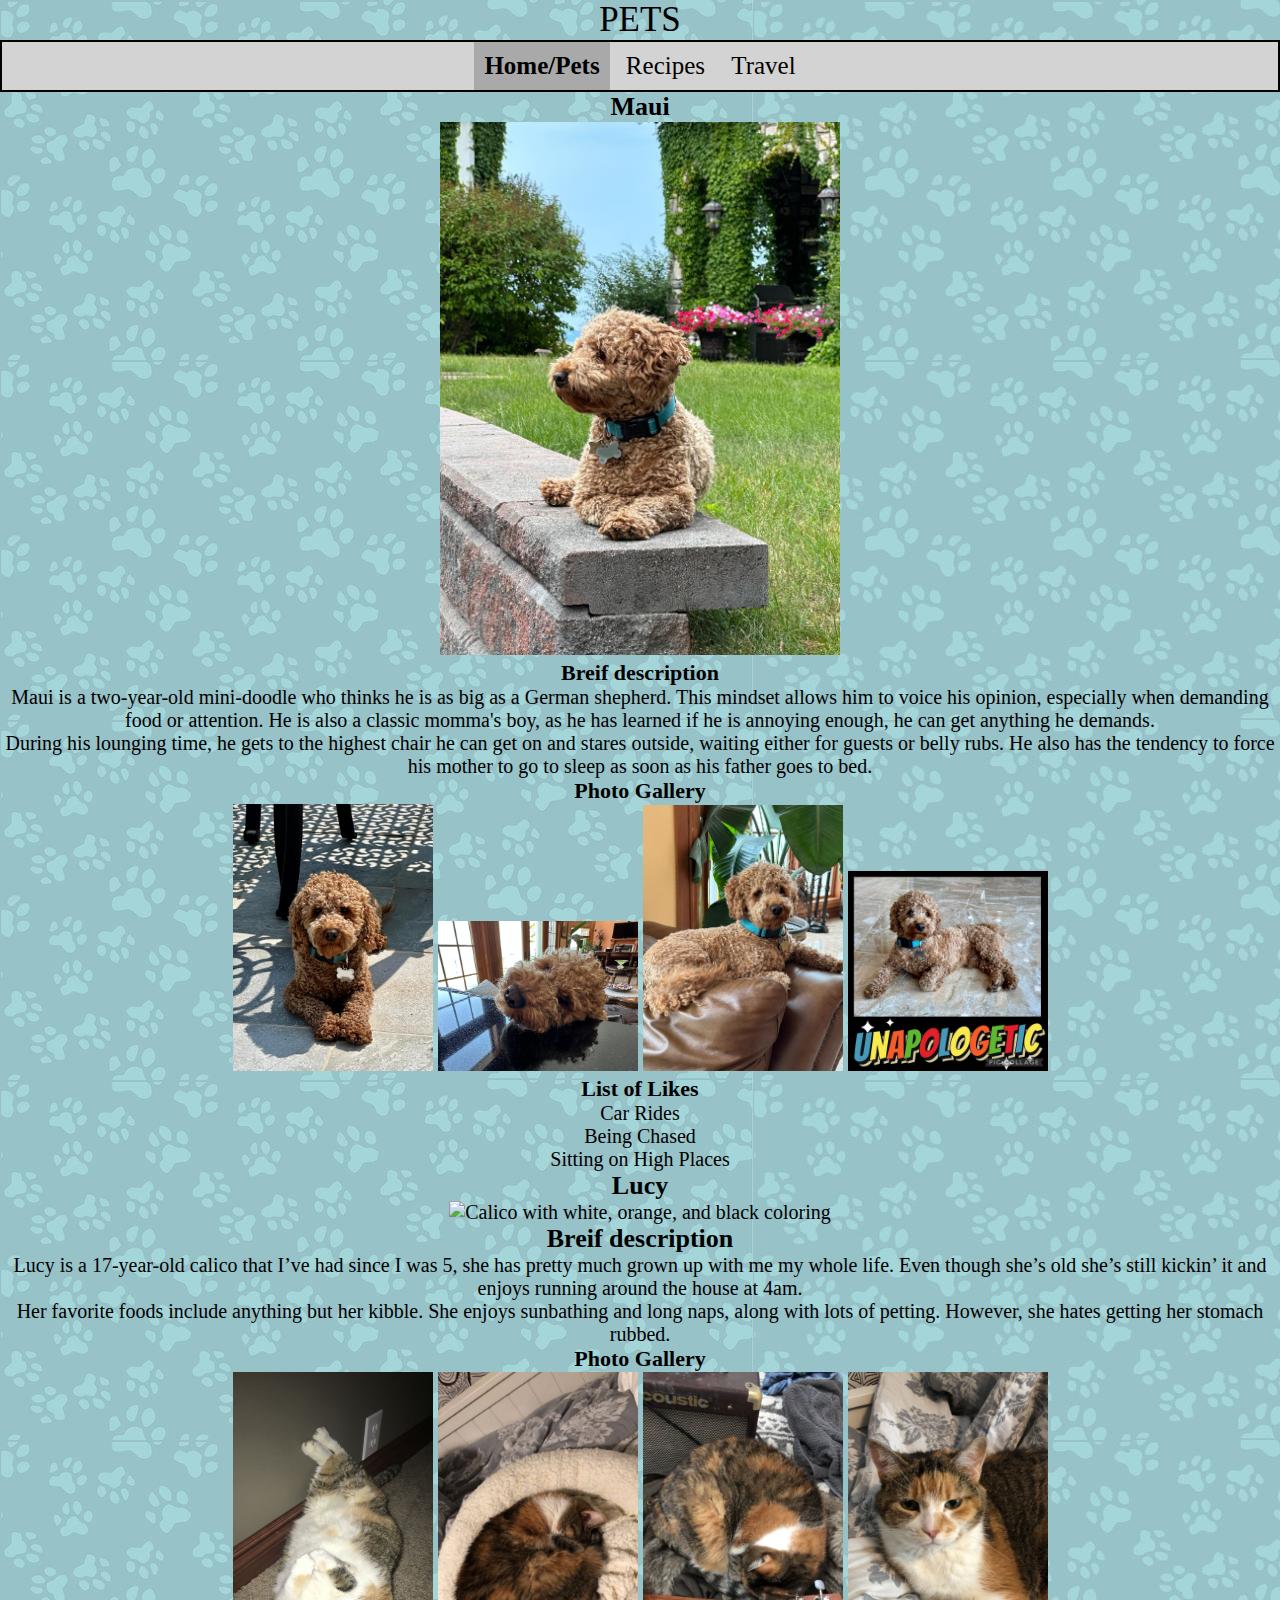
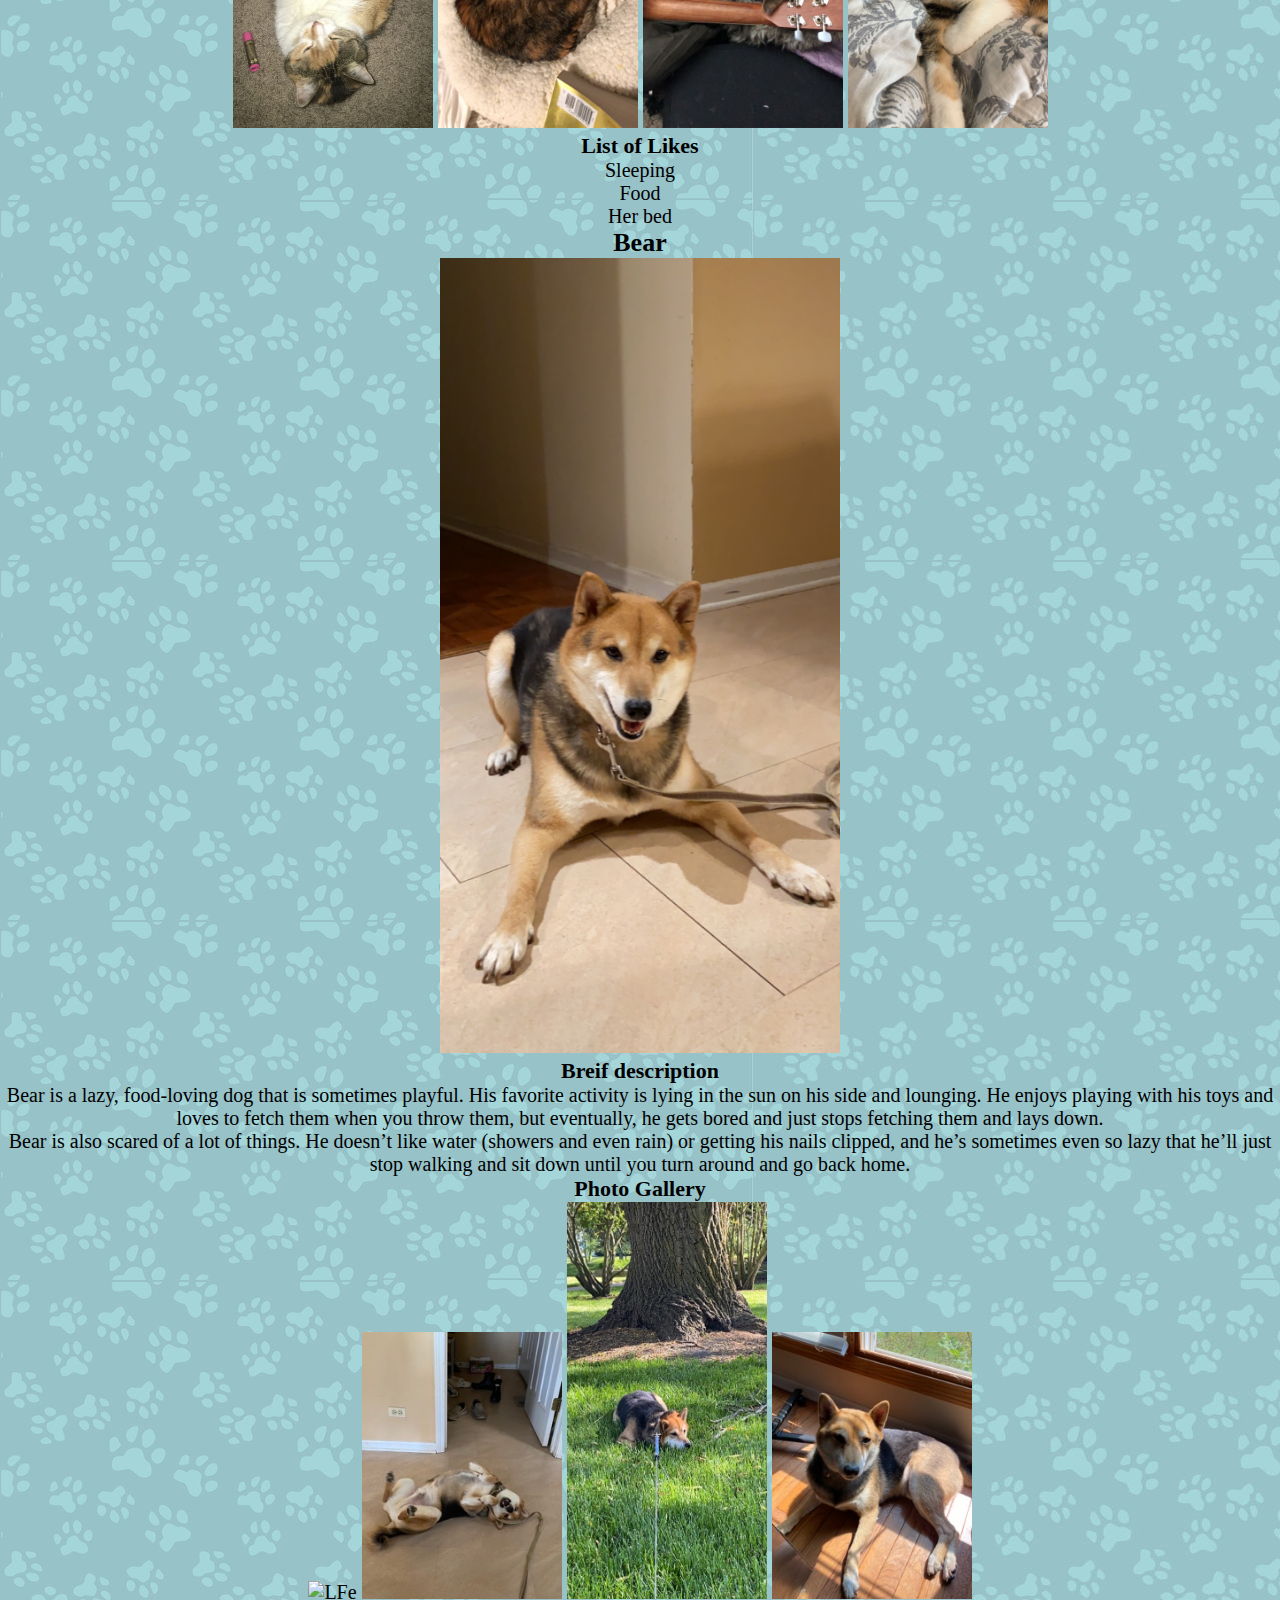
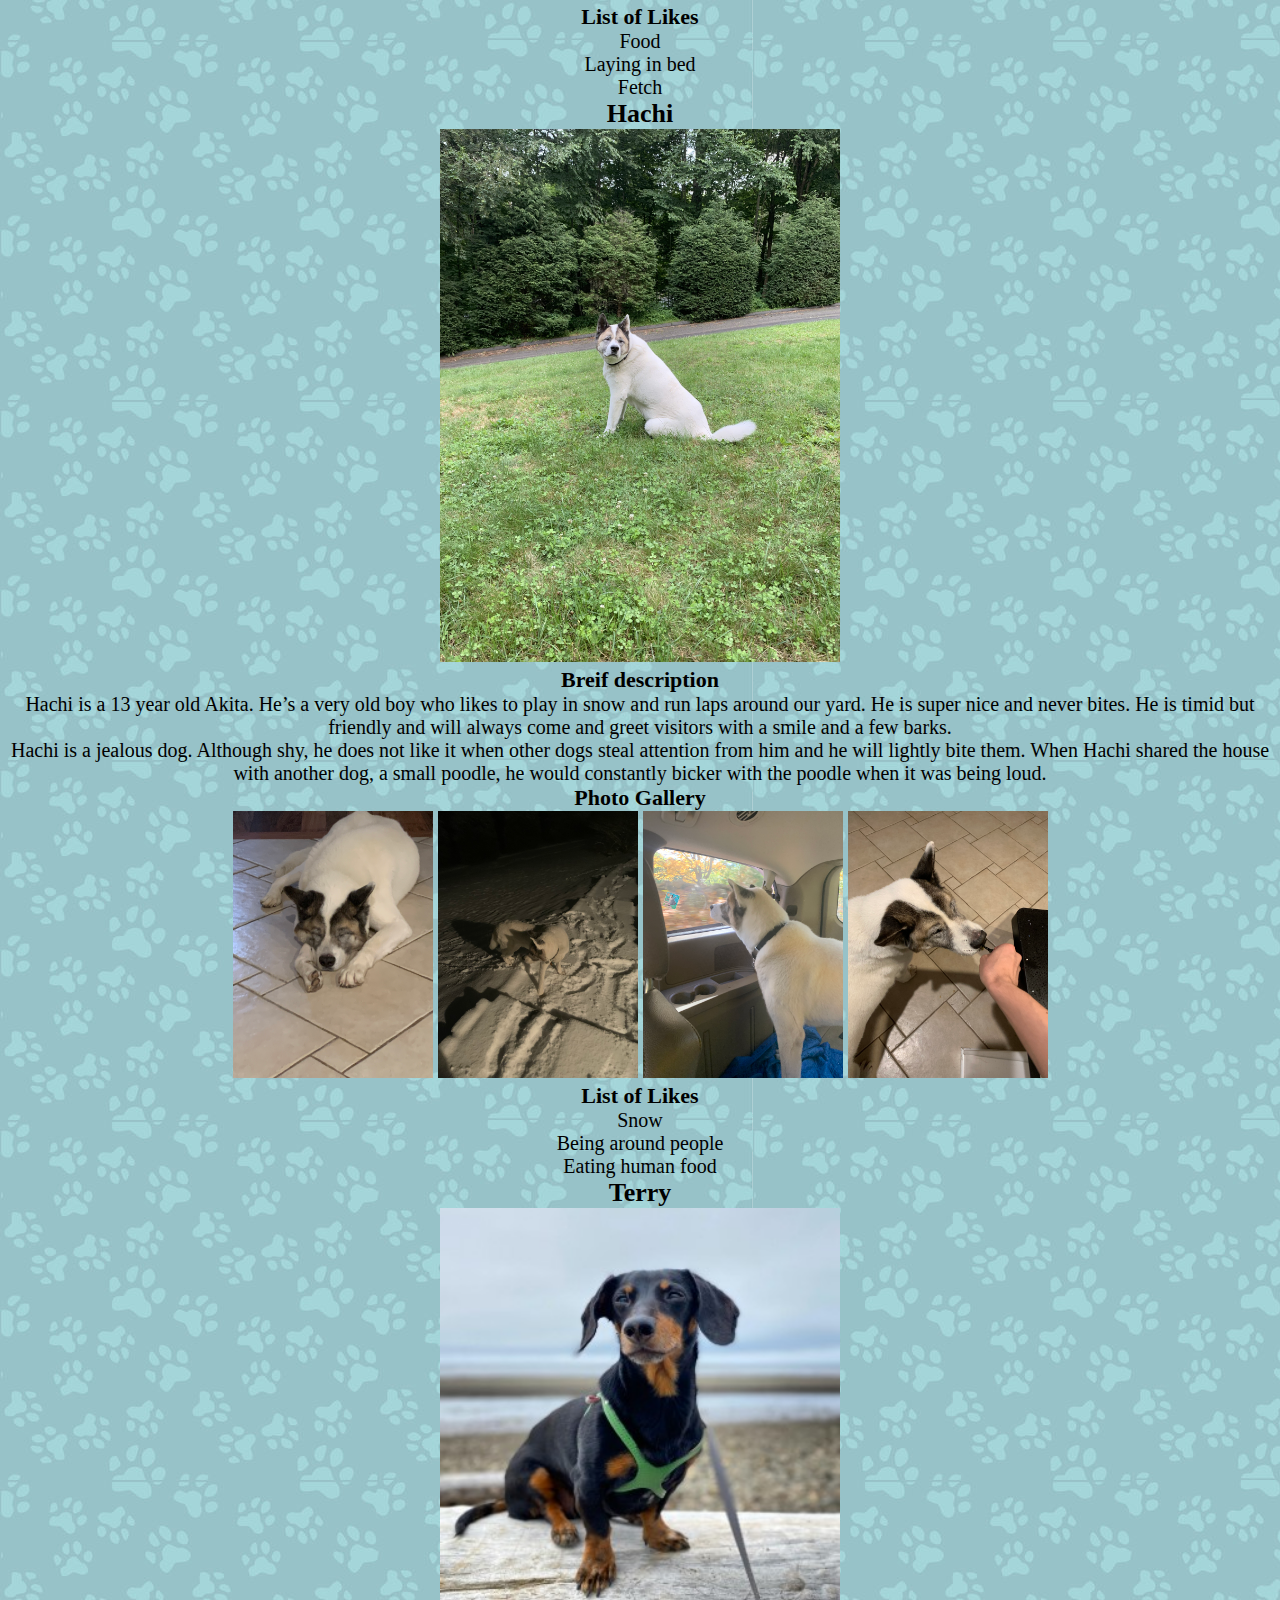
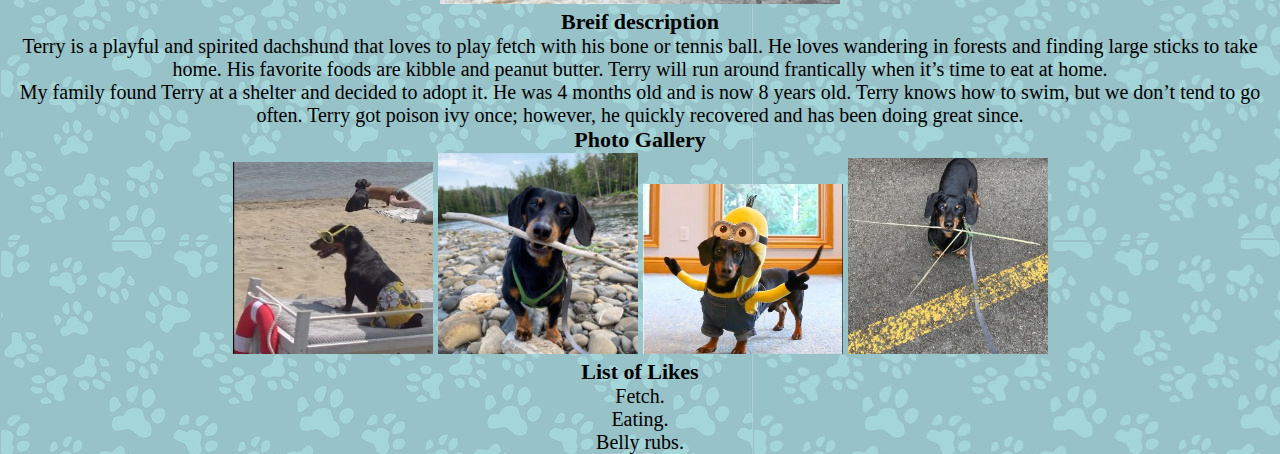
==== index.html @ 66e0f19b "Add files via upload" ====
<!DOCTYPE html>
<html lang="en">
<head>
    <meta charset="UTF-8">
    <meta name="viewport" content="width=device-width, initial-scale=1.0">
    <title>Document</title>
    <link rel="stylesheet" href="css/reset.css">
    <link rel="stylesheet" href="css/style.css">
    <title>Pets</title>
    
</head>
<body id="pet">
    <h1>Pets</h1>
    <header>
        <a href="#main" id="skip">Skip to Main content</a>
        <nav>
            <ul>
                <li class="active"><a href="index.html">Home/Pets</a></li>
                <li><a href="recipes.html">Recipes</a></li>
                <li><a href="travel.html">Travel</a></li>
            </ul>
        </nav>
</header>

    <main id ="main">
        <!-- <button class="btn">Submit!</button> -->
        <div class="pets">
            <h2>Maui</h2>
            <img src="images/maui.jpeg" alt="He is a mini doodle with brown/blond hair "width=400 class="big">
            <h3>Breif description</h3>
            <p>Maui is a two-year-old mini-doodle who thinks he is as big as a German shepherd. This mindset allows him to voice his opinion, especially when demanding food or attention. He is also a classic momma's boy, as he has learned if he is annoying enough, he can get anything he demands. </p>
            <p>During his lounging time, he gets to the highest chair he can get on and stares outside, waiting either for guests or belly rubs. He also has the tendency to force his mother to go to sleep as soon as his father goes to bed.</p>
            <h3>Photo Gallery</h3>
            <img src="images/maui2.jpeg" alt="Maui sitting under a table"width=200>
            <img src="images/maui3.jpeg" alt="maui's head on a counter"width=200>
            <img src="images/maui4.jpeg" alt="maui sitting on the highest chair he can get on"width=200>
            <img src="images/maui5.jpeg" alt="maui not being apologetic"width=200>
            <h3>List of Likes</h3>
            <ul>
                <li>Car Rides</li>
                <li>Being Chased</li>
                <li>Sitting on High Places</li>
            </ul>

        </div>
        <div class="pets">
            <h2>Lucy</h2>
            <img src="images/lucy.JPG" alt="Calico with white, orange, and black coloring"width=400 class="big">
            <h2>Breif description</h2>
            <p>Lucy is a 17-year-old calico that I’ve had since I was 5, she has pretty much grown up with me my whole life. Even though she’s old she’s still kickin’ it and enjoys running around the house at 4am.</p>
            <p>Her favorite foods include anything but her kibble. She enjoys sunbathing and long naps, along with lots of petting. However, she hates getting her stomach rubbed.</p>
            <h3>Photo Gallery</h3>
            <img src="images/Lucy_upsidedown.JPG" alt="Lucy laying on her back"width=200>
            <img src="images/Lucy_sleeping.JPG" alt="Lucy curled up in her bed sleeping"width=200>
            <img src="images/Lucy_sleepingpt2.JPG" alt="Lucy curled up sleeping"width=200>
            <img src="images/Lucy_laying.JPG" alt="Lucy laying staring at the camera"width=200>
            <h3>List of Likes</h3>
            <ul>
                <li>Sleeping</li>
                <li>Food</li>
                <li>Her bed</li>
            </ul>

        </div>
        <div class="pets">
            <h2>Bear</h2>
            <img src="images/bear.JPG" alt="A fluffy black, white, and tan Shiba Inu with pointed ears named Bear."width=400 class="big">
            <h3>Breif description</h3>
            <p>Bear is a lazy, food-loving dog that is sometimes playful. His favorite activity is lying in the sun on his side and lounging. He enjoys playing with his toys and loves to fetch them when you throw them, but eventually, he gets bored and just stops fetching them and lays down.</p>
            <p>Bear is also scared of a lot of things. He doesn’t like water (showers and even rain) or getting his nails clipped, and he’s sometimes even so lazy that he’ll just stop walking and sit down until you turn around and go back home.</p>
            <h3>Photo Gallery</h3>
            <img src="images/bear_squish.jpg" alt="LFe"width=200>
            <img src="images/bear_leash.jpeg" alt="Bear on his back fighting with his leash"width=200>
            <img src="images/bear_lazy.JPG" alt="Bear taking a break under a tree during a walk"width=200>
            <img src="images/bear_sunbathing.jpeg" alt="Bear sitting under a window in the sun"width=200>
            <h3>List of Likes</h3>
            <ul>
                <li>Food</li>
                <li>Laying in bed</li>
                <li>Fetch</li>
            </ul>
        </div>
        <div class="pets">
            <h2>Hachi</h2>
            <img src="images/hachi_onlawn.jpg" alt="Akita named Hachi sitting on the front lawn"width=400 class="big">
            <h3>Breif description</h3>
            <p>Hachi is a 13 year old Akita. He’s a very old boy who likes to play in snow and run laps around our yard. He is super nice and never bites. He is timid but friendly and will always come and greet visitors with a smile and a few barks.</p>
            <p>Hachi is a jealous dog. Although shy, he does not like it when other dogs steal attention from him and he will lightly bite them. When Hachi shared the house with another dog, a small poodle, he would constantly bicker with the poodle when it was being loud.</p>
            <h3>Photo Gallery</h3>
            <img src="images/hachi_sleeping.jpg" alt="Hachi sleeping on the kitchen floor"width=200>
            <img src="images/hachi_snow.jpg" alt="Hachi playing in the snow"width=200>
            <img src="images/hachi_carride.jpg" alt="Hachi going on a car trip looking out the window"width=200>
            <img src="images/hachi_eating.jpg" alt="Hachi enjoying human food"width=200>
            <h3>List of Likes</h3>
            <ul>
                <li>Snow</li>
                <li>Being around people</li>
                <li>Eating human food</li>
            </ul>
        </div>
        <div class="pets">
            <h2>Terry</h2>
            <img src="images/terry_sitting.jpg" alt="Black dachshund wearing leash and sitting."width=400 class="big">
            <h3>Breif description</h3>
            <p>Terry is a playful and spirited dachshund that loves to play fetch with his bone or tennis ball. He loves wandering in forests and finding large sticks to take home. His favorite foods are kibble and peanut butter. Terry will run around frantically when it’s time to eat at home.</p>
            <p>My family found Terry at a shelter and decided to adopt it. He was 4 months old and is now 8 years old. Terry knows how to swim, but we don’t tend to go often. Terry got poison ivy once; however, he quickly recovered and has been doing great since.</p>
            <h3>Photo Gallery</h3>
            <img src="images/terry_beach.jpg" alt="Black dachshund wearing sunglasses at a beach."width=200>
            <img src="images/terry_stick.jpg" alt="Black dachshund holding stick at lake on rocks."width=200>
            <img src="images/terry_minion.jpg" alt="Black dachshund wearing a Minion costume."width=200>
            <img src="images/terry_reed.jpg" alt="Black dachshund holding a reed on street."width=200>
            <h3>List of Likes</h3>
            <ul>
                <li>Fetch.</li>
                <li>Eating.</li>
                <li>Belly rubs.</li>
            </ul>           
        </div>
        <div>
            
        </div>
    </main>
    </body>
</html>
---- css/style.css ----
html{scroll-behavior: smooth;
background-color: skyblue;}

body{font-size: 20px;
margin: 0;
padding: 0;
align-items: center;
justify-content: center;
text-align: center;
font-family: Cambria, Cochin, Georgia, Times, 'Times New Roman', serif;}

#skip{
    position: absolute;
    top: -40px;
  }
#skip:focus{
    top:20px
}
nav li{
    display: inline-block;
padding: 2%;
margin:2%;
}
nav{
    border: 2px solid black;
    background-color: lightgrey;
    display: flex;
    justify-content:space-evenly;
    align-content: center;
    font-size: 25px;

}

nav li {padding:10px;
margin:0;
list-style:none;
}
    
.active{
    background-color: darkgray;
    font-weight: bold;
}
h1{font-size: 35px;
text-transform: uppercase;}

h2{font-size:26px;
font-weight: bold;}
h3{font-size:22px;
    font-weight: bold;}
#pet{
    background-image: url('../images/pet\ background.jpg');
}
#food{
    background-image: url("../images/food\ background.jpeg");
}
#travel{
    background-image:url('../images/travel\ background.jpeg') ;
}

#food h1, #travel h1{
    background-color: cornsilk;
}
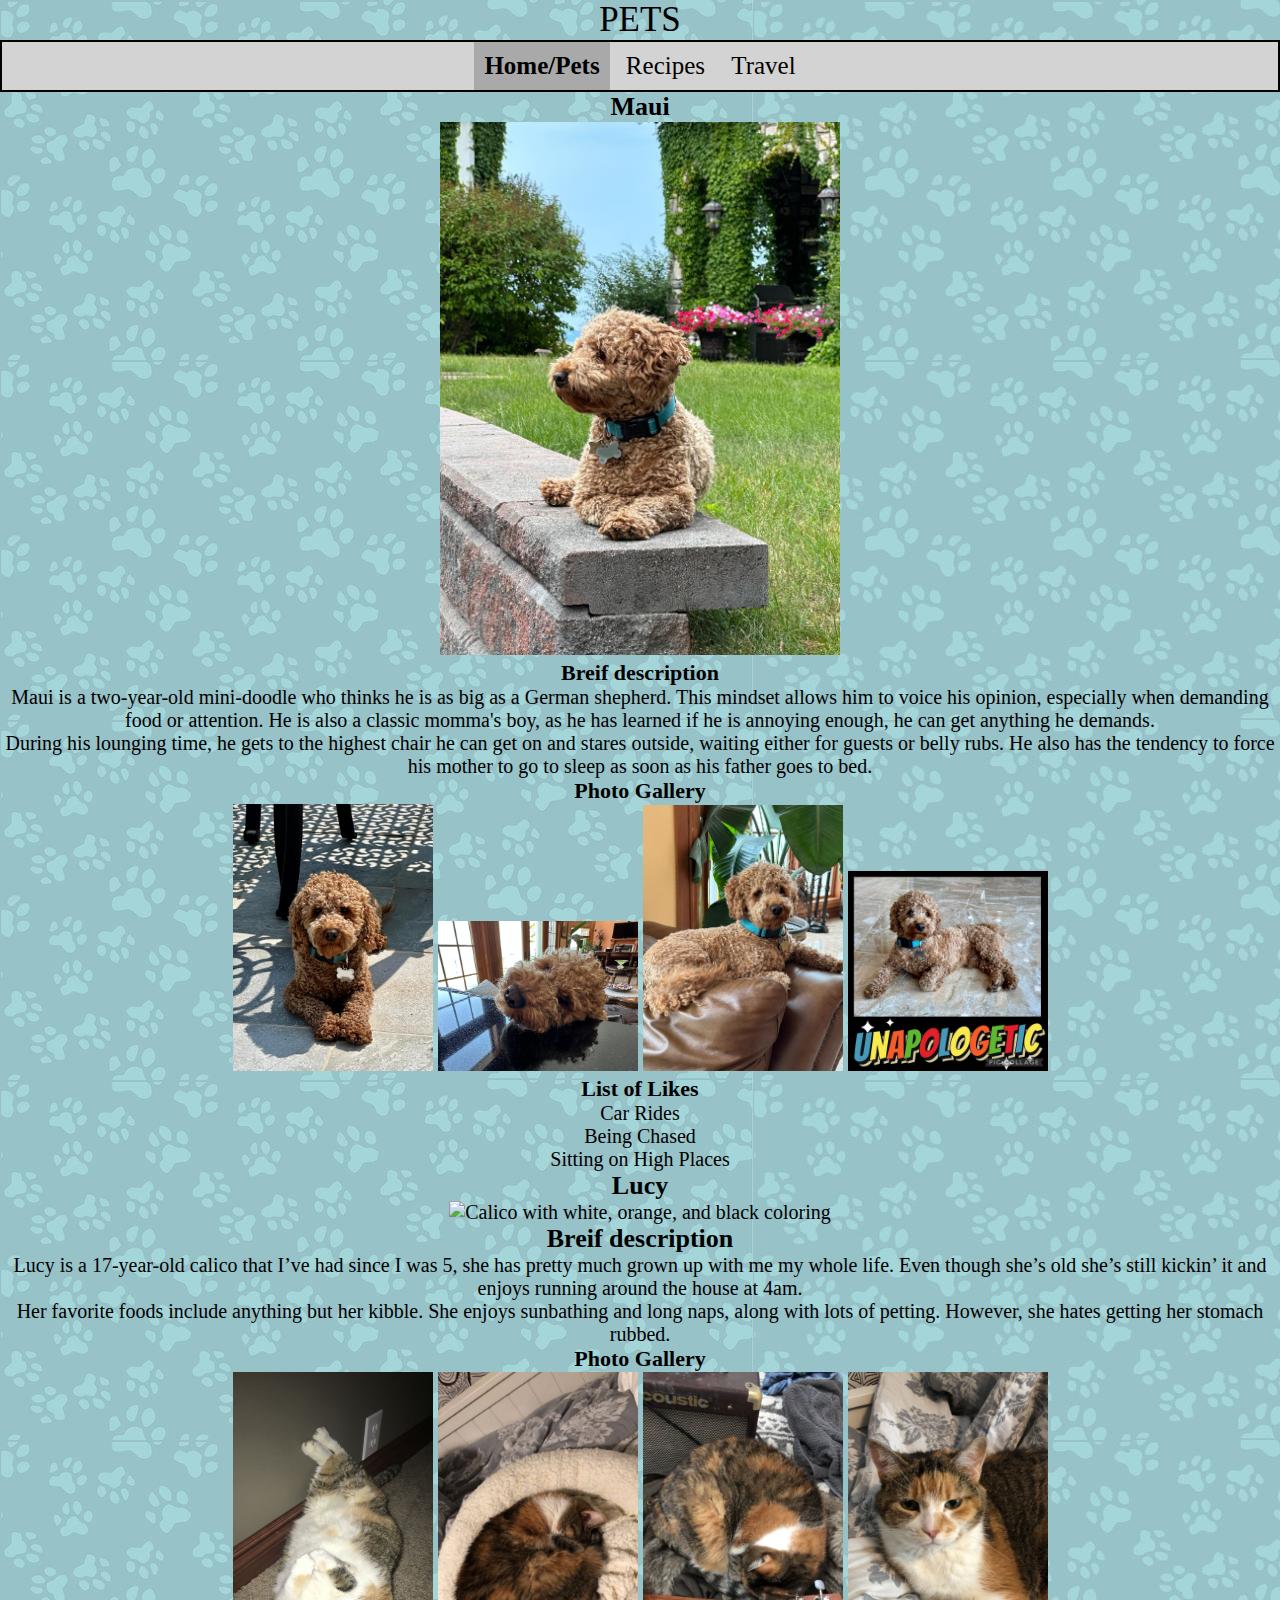
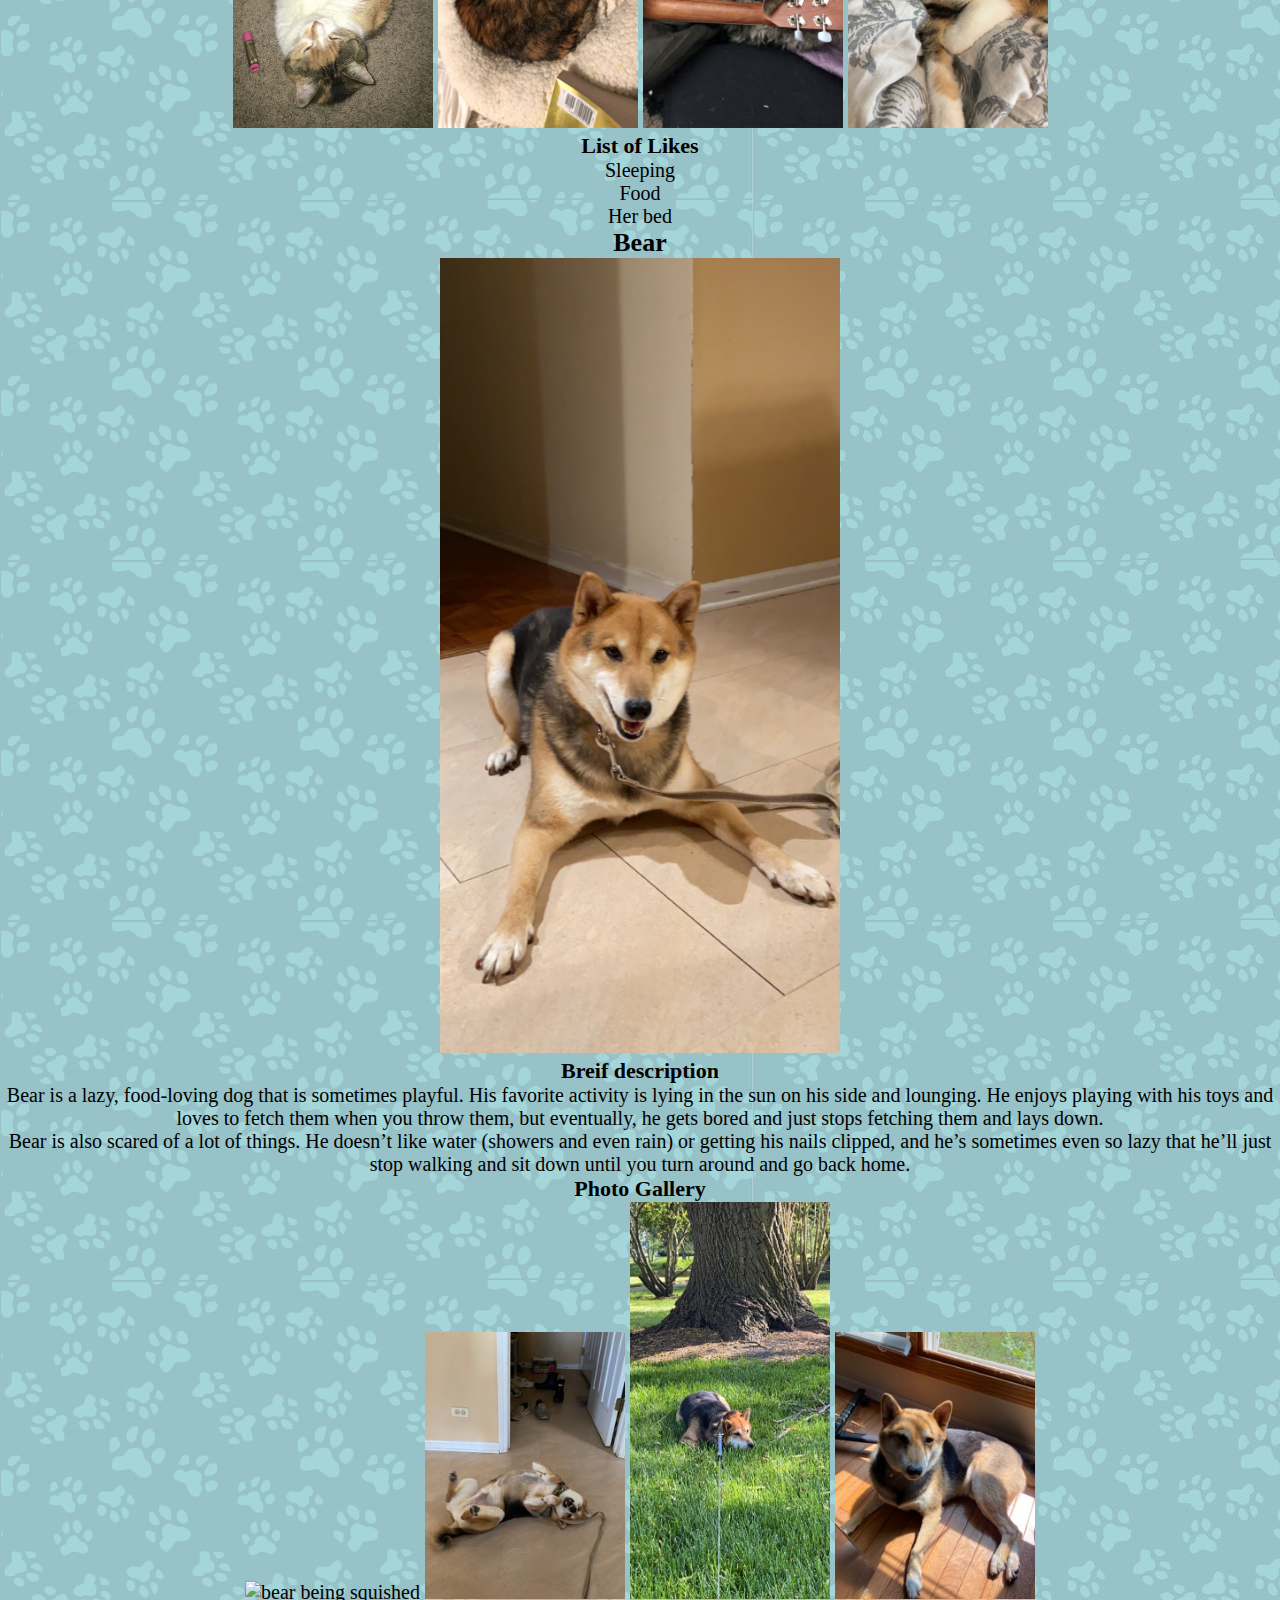
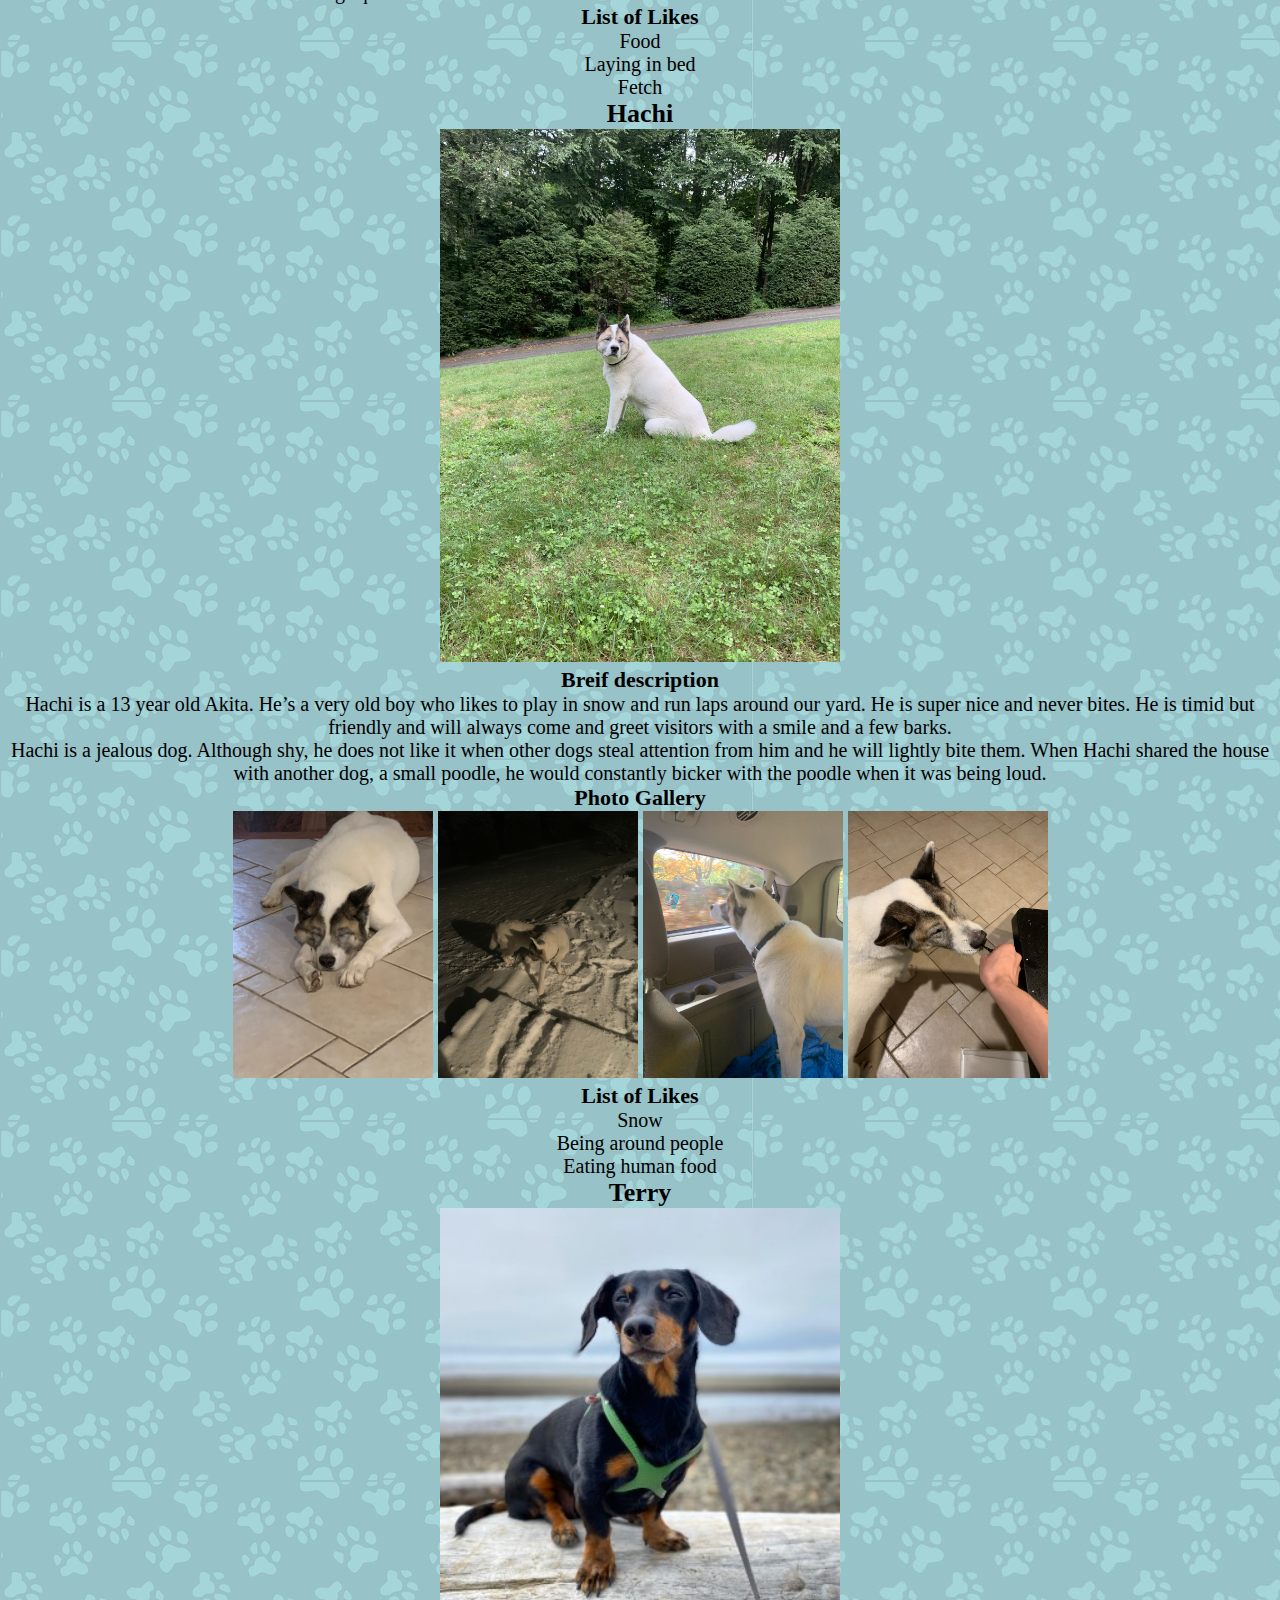
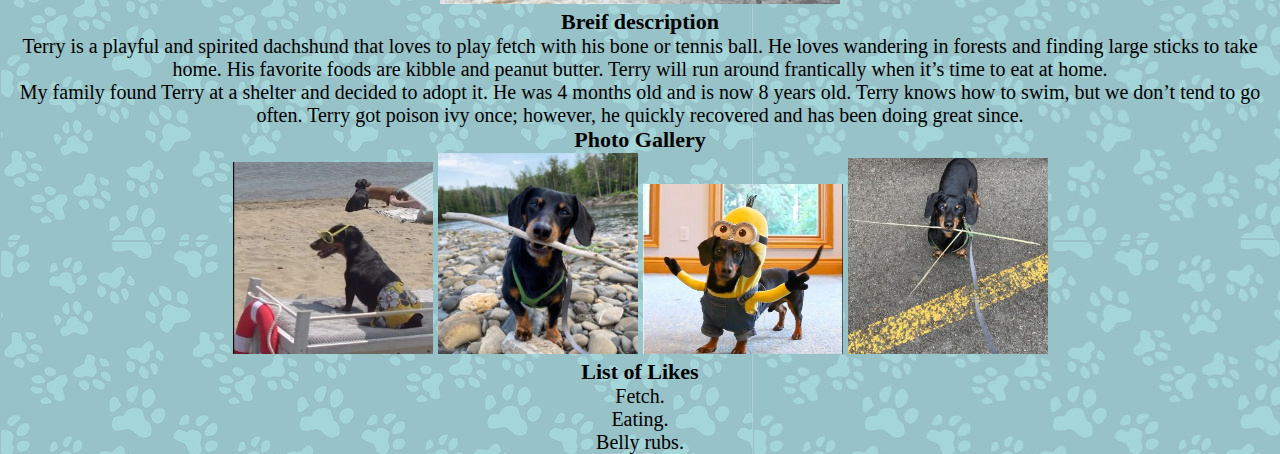
==== commit f64da151: "Add files via upload" ====
--- a/index.html
+++ b/index.html
@@ -69,7 +69,7 @@
             <p>Bear is a lazy, food-loving dog that is sometimes playful. His favorite activity is lying in the sun on his side and lounging. He enjoys playing with his toys and loves to fetch them when you throw them, but eventually, he gets bored and just stops fetching them and lays down.</p>
             <p>Bear is also scared of a lot of things. He doesn’t like water (showers and even rain) or getting his nails clipped, and he’s sometimes even so lazy that he’ll just stop walking and sit down until you turn around and go back home.</p>
             <h3>Photo Gallery</h3>
-            <img src="images/bear_squish.jpg" alt="LFe"width=200>
+            <img src="images/bear_squish.jpg" alt="bear being squished"width=200>
             <img src="images/bear_leash.jpeg" alt="Bear on his back fighting with his leash"width=200>
             <img src="images/bear_lazy.JPG" alt="Bear taking a break under a tree during a walk"width=200>
             <img src="images/bear_sunbathing.jpeg" alt="Bear sitting under a window in the sun"width=200>
--- a/css/style.css
+++ b/css/style.css
@@ -59,4 +59,6 @@
 
 #food h1, #travel h1{
     background-color: cornsilk;
-}+}
+
+
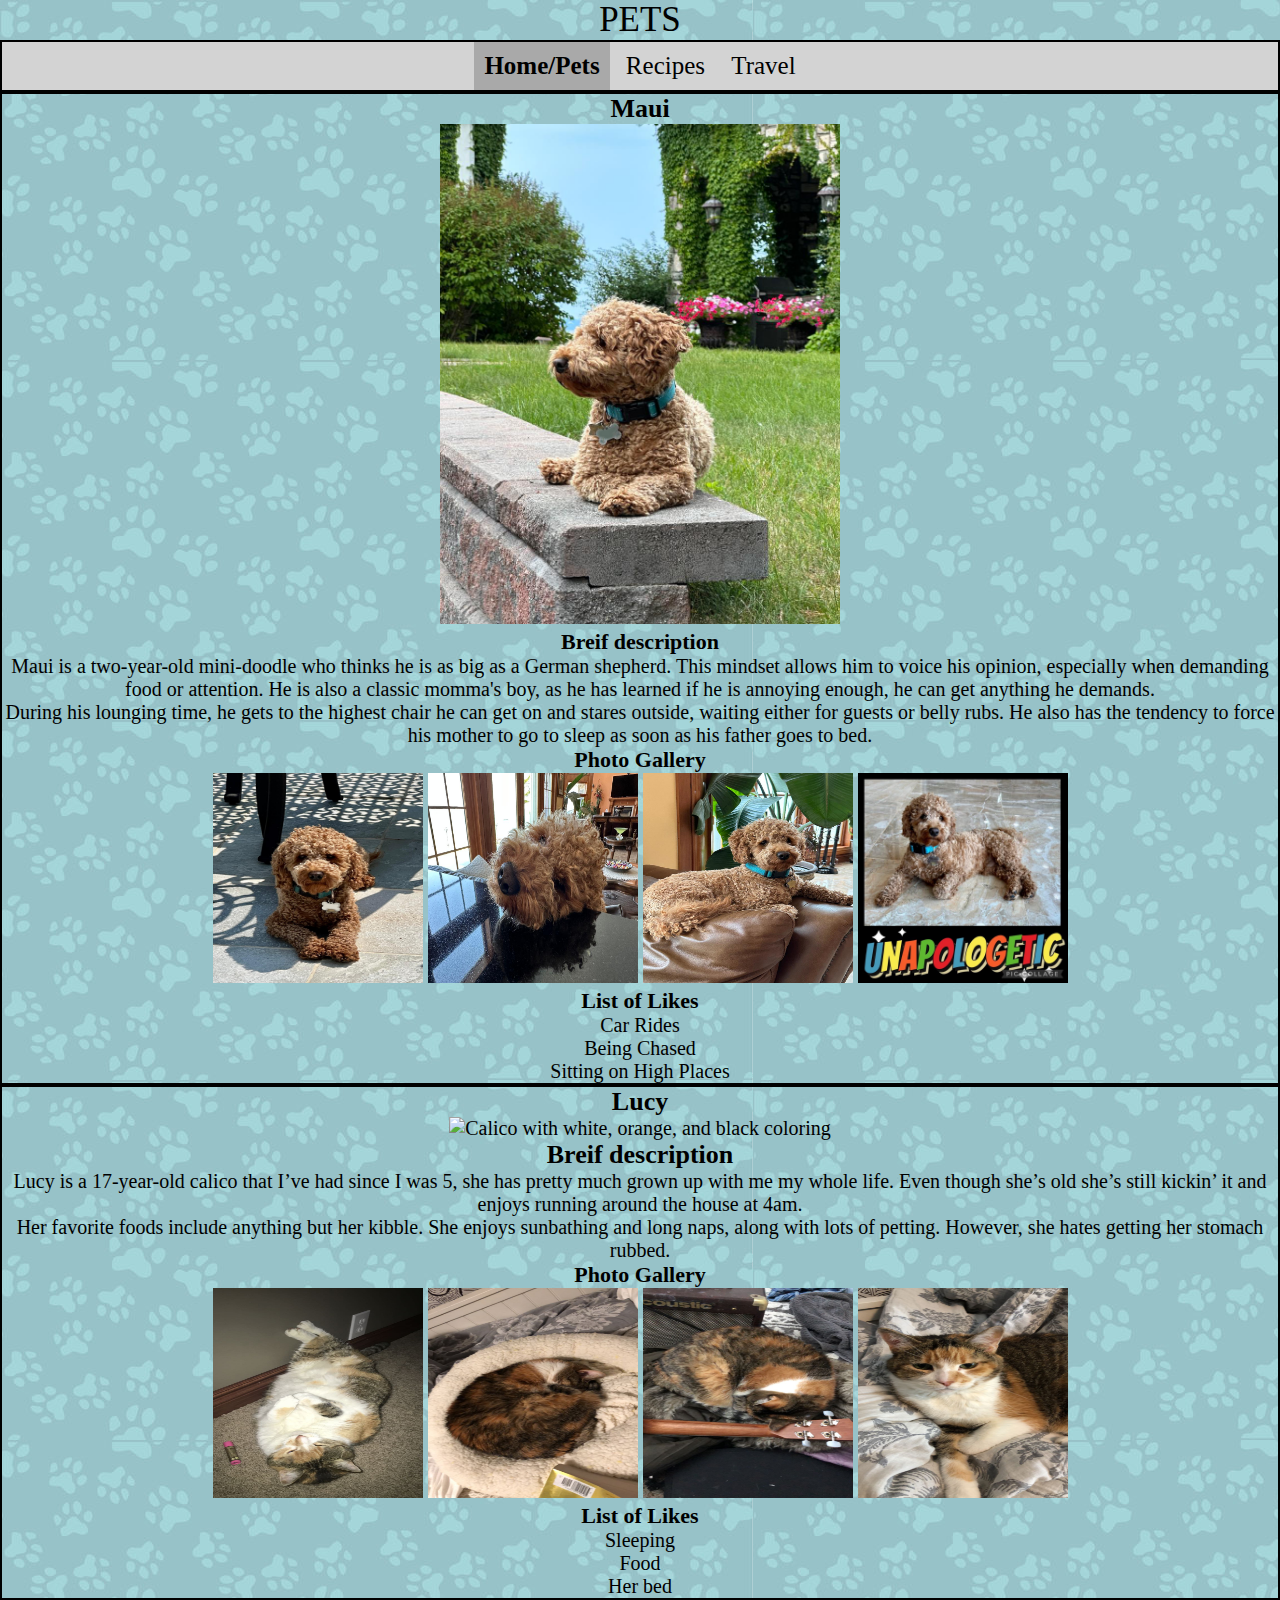
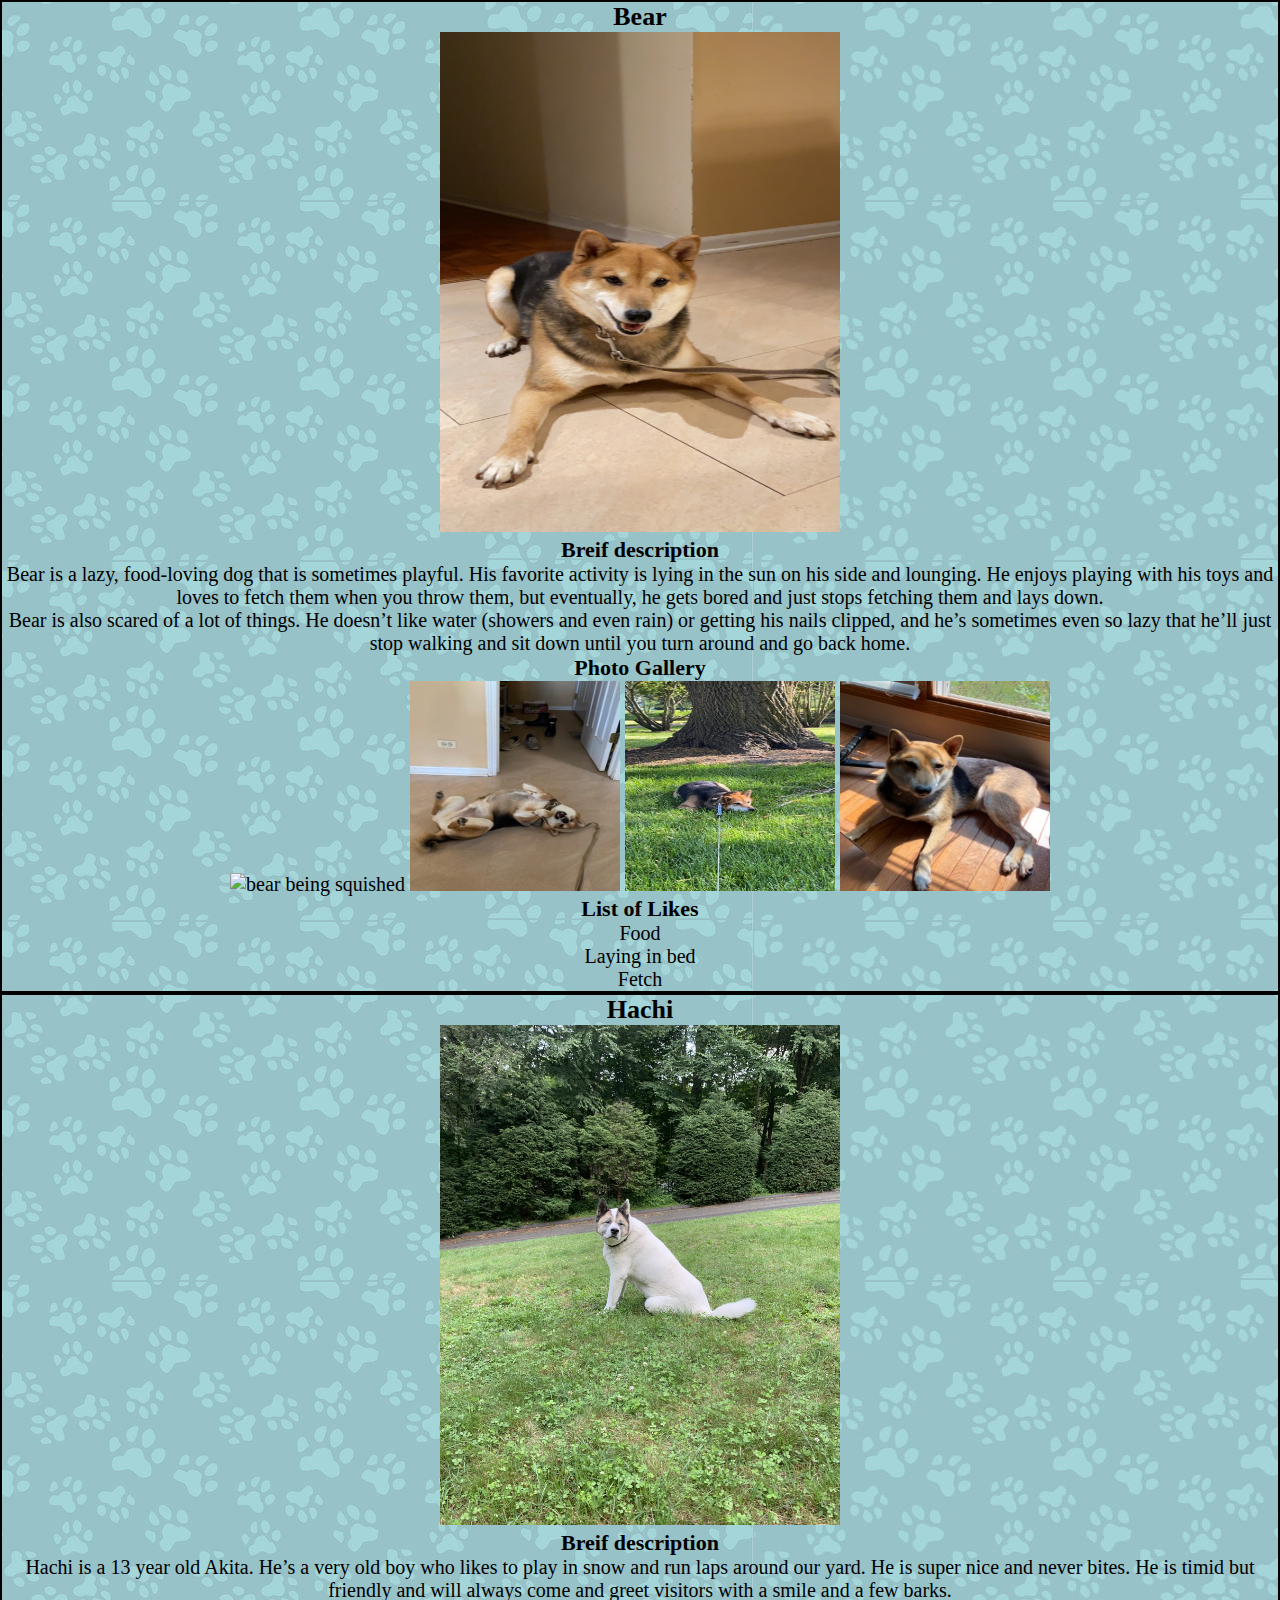
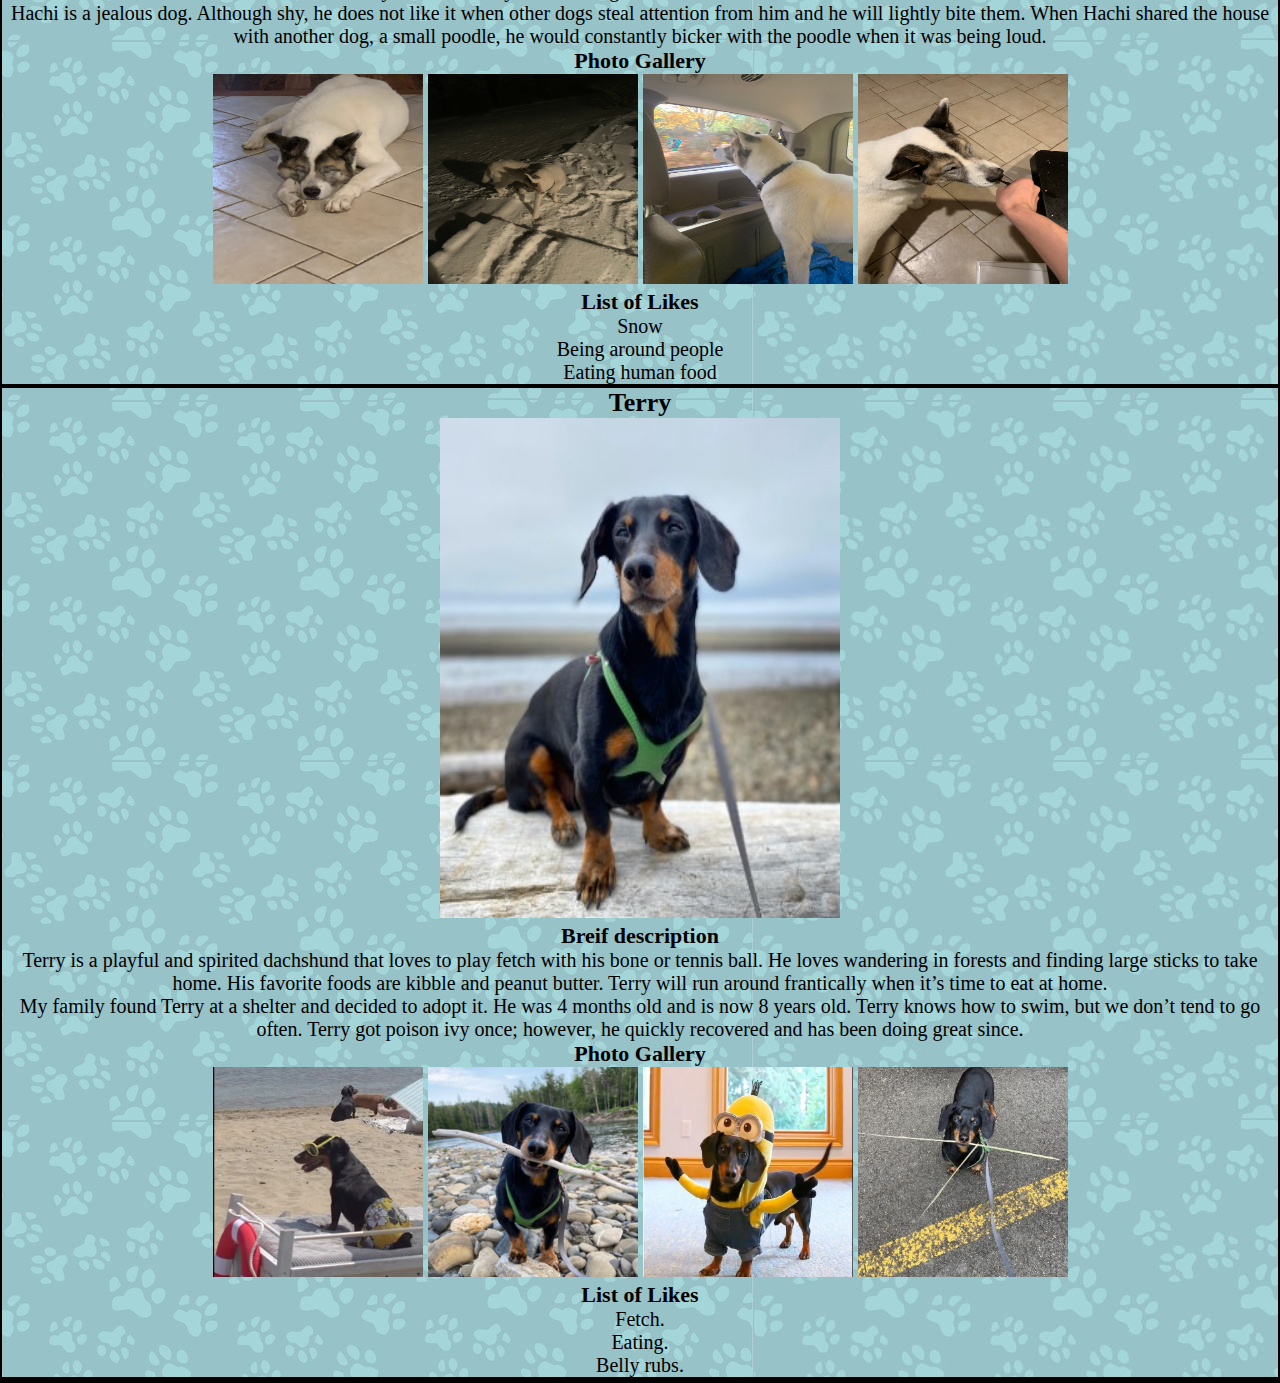
==== commit 19ee32c1: "Add files via upload" ====
--- a/index.html
+++ b/index.html
@@ -26,7 +26,7 @@
         <!-- <button class="btn">Submit!</button> -->
         <div class="pets">
             <h2>Maui</h2>
-            <img src="images/maui.jpeg" alt="He is a mini doodle with brown/blond hair "width=400 class="big">
+            <img  class="prof" src="images/maui.jpeg" alt="He is a mini doodle with brown/blond hair "width=400 class="big">
             <h3>Breif description</h3>
             <p>Maui is a two-year-old mini-doodle who thinks he is as big as a German shepherd. This mindset allows him to voice his opinion, especially when demanding food or attention. He is also a classic momma's boy, as he has learned if he is annoying enough, he can get anything he demands. </p>
             <p>During his lounging time, he gets to the highest chair he can get on and stares outside, waiting either for guests or belly rubs. He also has the tendency to force his mother to go to sleep as soon as his father goes to bed.</p>
@@ -45,7 +45,7 @@
         </div>
         <div class="pets">
             <h2>Lucy</h2>
-            <img src="images/lucy.JPG" alt="Calico with white, orange, and black coloring"width=400 class="big">
+            <img  class="prof" src="images/lucy.JPG" alt="Calico with white, orange, and black coloring"width=400 class="big">
             <h2>Breif description</h2>
             <p>Lucy is a 17-year-old calico that I’ve had since I was 5, she has pretty much grown up with me my whole life. Even though she’s old she’s still kickin’ it and enjoys running around the house at 4am.</p>
             <p>Her favorite foods include anything but her kibble. She enjoys sunbathing and long naps, along with lots of petting. However, she hates getting her stomach rubbed.</p>
@@ -64,7 +64,7 @@
         </div>
         <div class="pets">
             <h2>Bear</h2>
-            <img src="images/bear.JPG" alt="A fluffy black, white, and tan Shiba Inu with pointed ears named Bear."width=400 class="big">
+            <img  class="prof" src="images/bear.JPG" alt="A fluffy black, white, and tan Shiba Inu with pointed ears named Bear."width=400 class="big">
             <h3>Breif description</h3>
             <p>Bear is a lazy, food-loving dog that is sometimes playful. His favorite activity is lying in the sun on his side and lounging. He enjoys playing with his toys and loves to fetch them when you throw them, but eventually, he gets bored and just stops fetching them and lays down.</p>
             <p>Bear is also scared of a lot of things. He doesn’t like water (showers and even rain) or getting his nails clipped, and he’s sometimes even so lazy that he’ll just stop walking and sit down until you turn around and go back home.</p>
@@ -82,7 +82,7 @@
         </div>
         <div class="pets">
             <h2>Hachi</h2>
-            <img src="images/hachi_onlawn.jpg" alt="Akita named Hachi sitting on the front lawn"width=400 class="big">
+            <img  class="prof" src="images/hachi_onlawn.jpg" alt="Akita named Hachi sitting on the front lawn"width=400 class="big">
             <h3>Breif description</h3>
             <p>Hachi is a 13 year old Akita. He’s a very old boy who likes to play in snow and run laps around our yard. He is super nice and never bites. He is timid but friendly and will always come and greet visitors with a smile and a few barks.</p>
             <p>Hachi is a jealous dog. Although shy, he does not like it when other dogs steal attention from him and he will lightly bite them. When Hachi shared the house with another dog, a small poodle, he would constantly bicker with the poodle when it was being loud.</p>
@@ -100,7 +100,7 @@
         </div>
         <div class="pets">
             <h2>Terry</h2>
-            <img src="images/terry_sitting.jpg" alt="Black dachshund wearing leash and sitting."width=400 class="big">
+            <img  class="prof" src="images/terry_sitting.jpg" alt="Black dachshund wearing leash and sitting."width=400 class="big">
             <h3>Breif description</h3>
             <p>Terry is a playful and spirited dachshund that loves to play fetch with his bone or tennis ball. He loves wandering in forests and finding large sticks to take home. His favorite foods are kibble and peanut butter. Terry will run around frantically when it’s time to eat at home.</p>
             <p>My family found Terry at a shelter and decided to adopt it. He was 4 months old and is now 8 years old. Terry knows how to swim, but we don’t tend to go often. Terry got poison ivy once; however, he quickly recovered and has been doing great since.</p>
--- a/css/style.css
+++ b/css/style.css
@@ -10,11 +10,16 @@
 font-family: Cambria, Cochin, Georgia, Times, 'Times New Roman', serif;}
 
 #skip{
+    text-align: left;
+    justify-content: left;
+    align-self: left;
     position: absolute;
     top: -40px;
+    left:0;
   }
 #skip:focus{
-    top:20px
+    top:20px;
+    background-color:aliceblue;
 }
 nav li{
     display: inline-block;
@@ -61,4 +66,16 @@
     background-color: cornsilk;
 }
 
+#pet img{
+ width:210px;
+ height: 210px;
+}
 
+#pet .prof{
+    width: 400px;
+    height: 500px;
+}
+
+#pet div{
+    border: solid 2px black
+}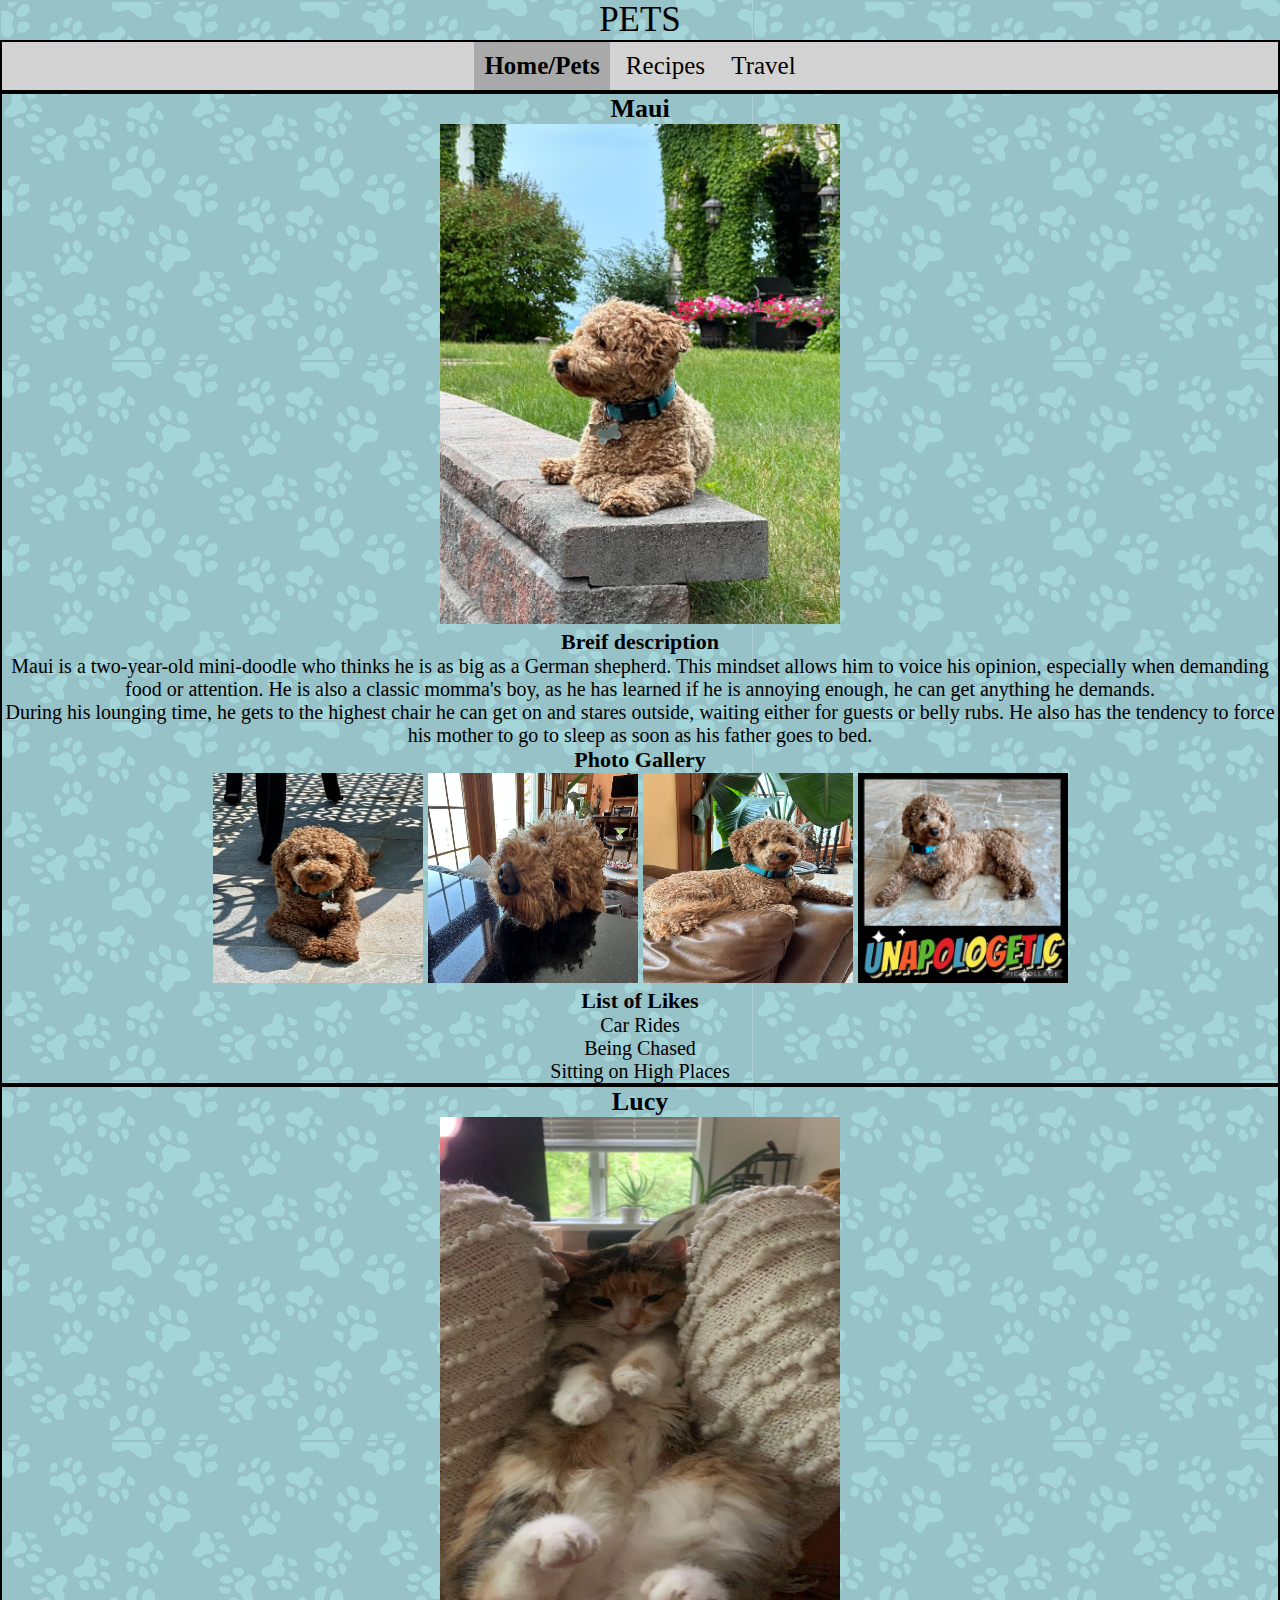
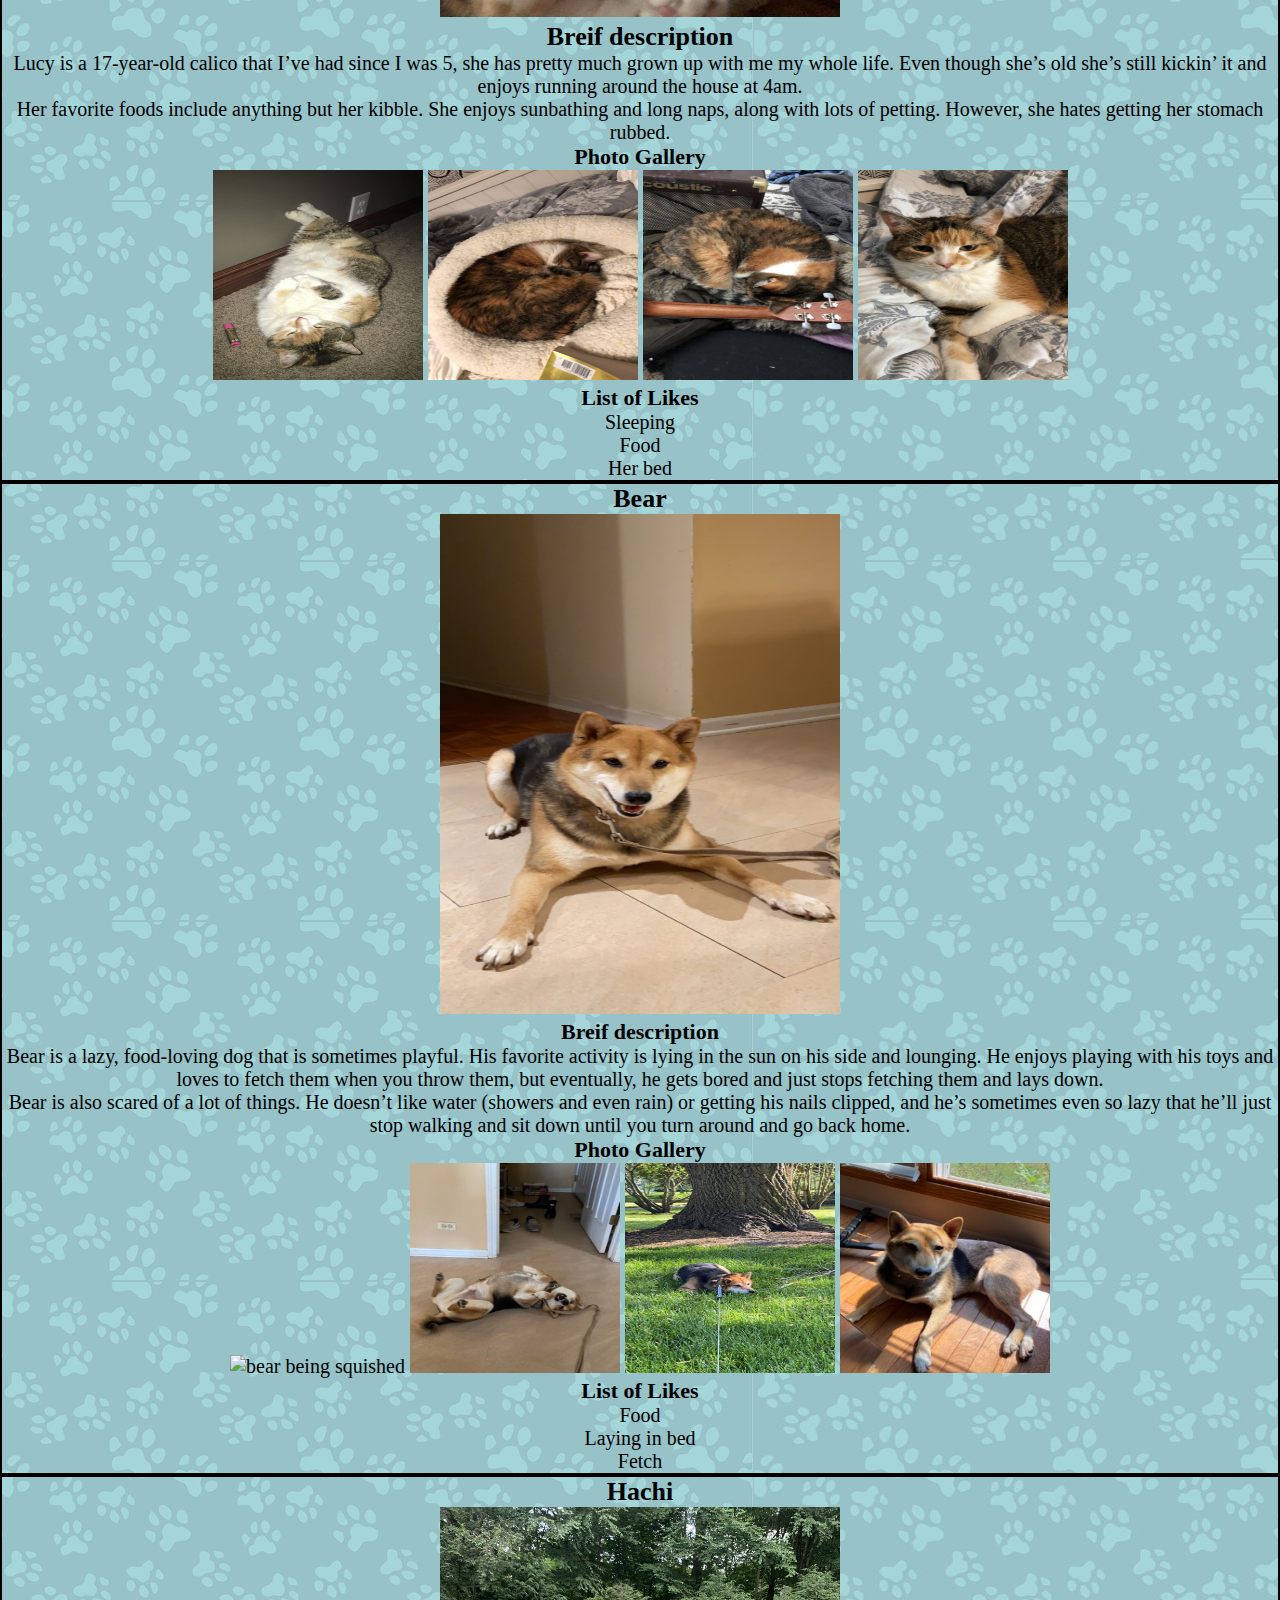
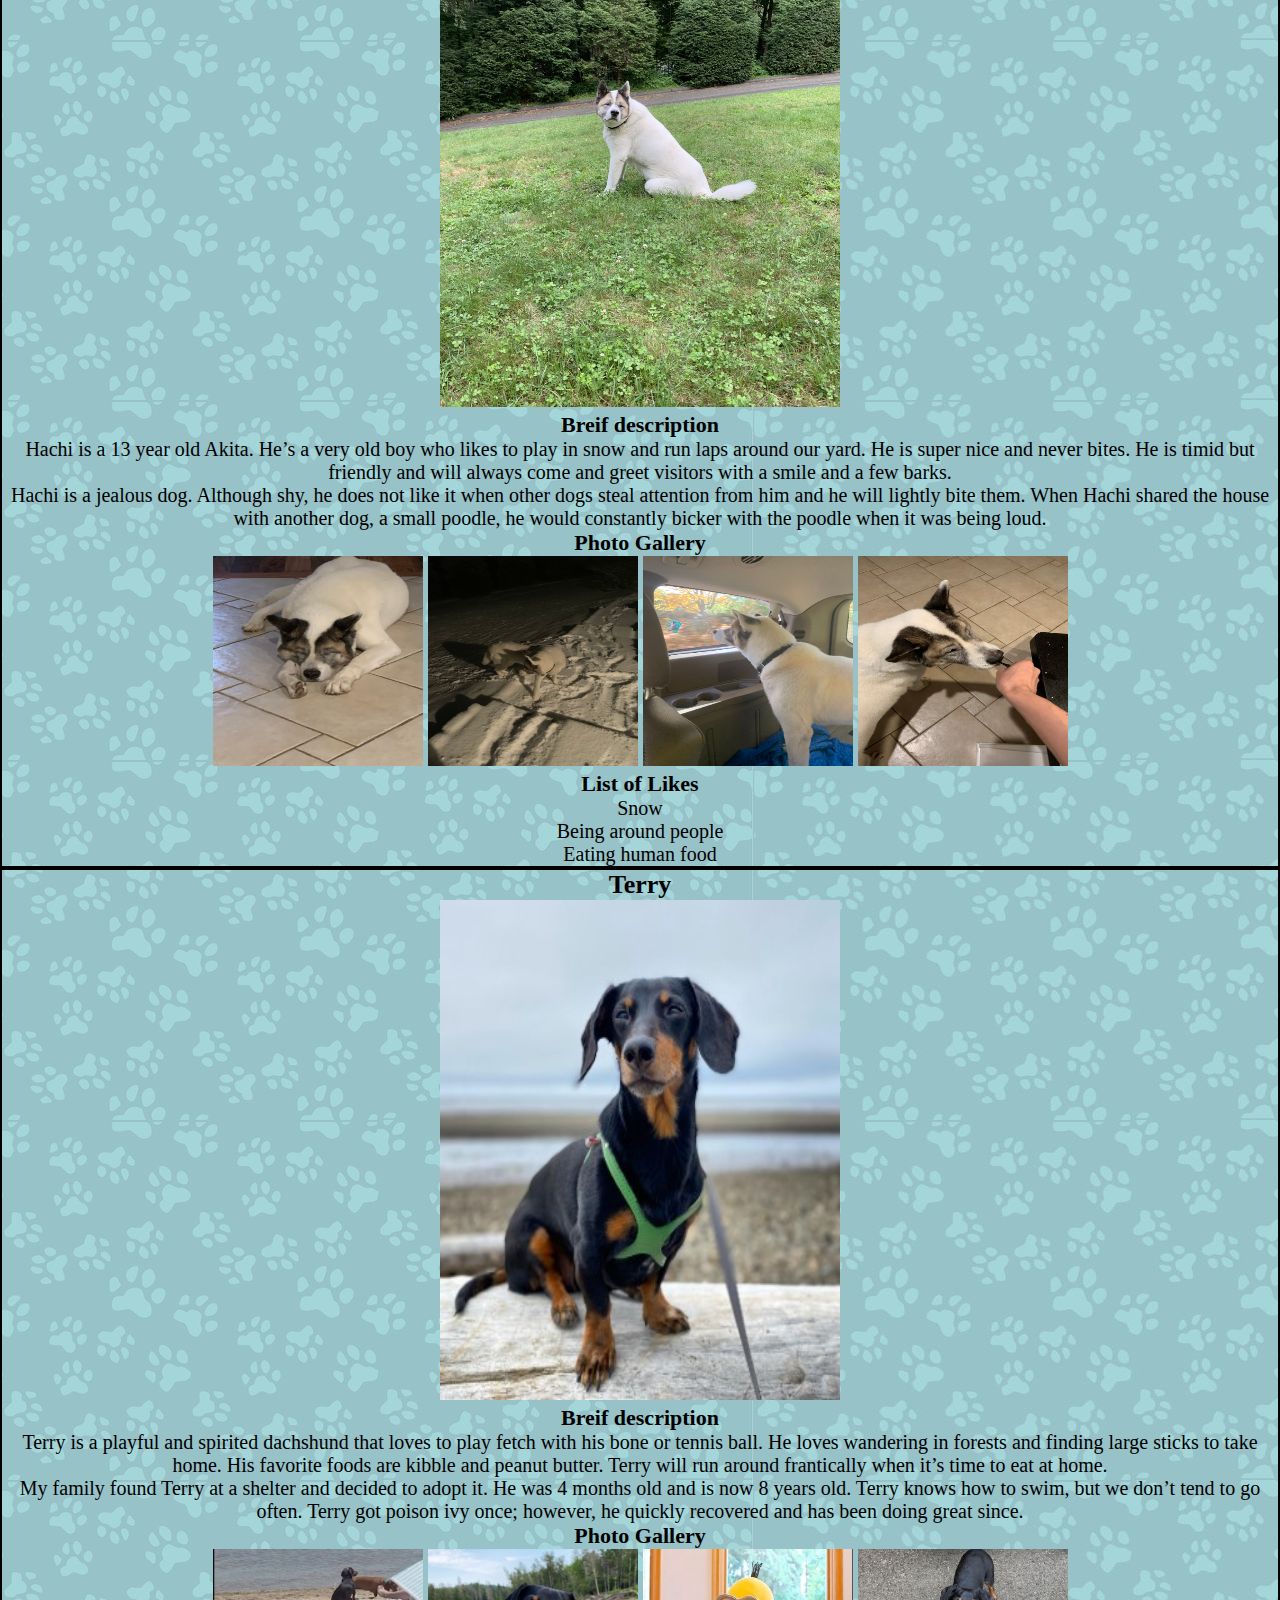
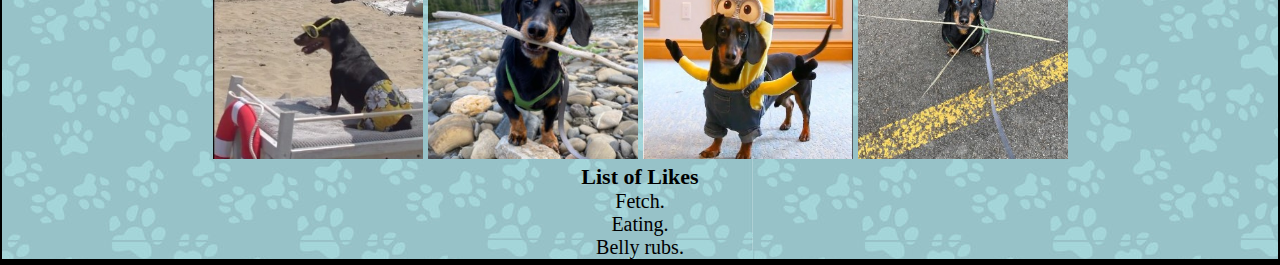
==== commit 56b11148: "Add files via upload" ====
--- a/index.html
+++ b/index.html
@@ -45,15 +45,15 @@
         </div>
         <div class="pets">
             <h2>Lucy</h2>
-            <img  class="prof" src="images/lucy.JPG" alt="Calico with white, orange, and black coloring"width=400 class="big">
+            <img  class="prof" src="images/Lucy.png" alt="Calico with white, orange, and black coloring"width=400 class="big">
             <h2>Breif description</h2>
             <p>Lucy is a 17-year-old calico that I’ve had since I was 5, she has pretty much grown up with me my whole life. Even though she’s old she’s still kickin’ it and enjoys running around the house at 4am.</p>
             <p>Her favorite foods include anything but her kibble. She enjoys sunbathing and long naps, along with lots of petting. However, she hates getting her stomach rubbed.</p>
             <h3>Photo Gallery</h3>
-            <img src="images/Lucy_upsidedown.JPG" alt="Lucy laying on her back"width=200>
-            <img src="images/Lucy_sleeping.JPG" alt="Lucy curled up in her bed sleeping"width=200>
-            <img src="images/Lucy_sleepingpt2.JPG" alt="Lucy curled up sleeping"width=200>
-            <img src="images/Lucy_laying.JPG" alt="Lucy laying staring at the camera"width=200>
+            <img src="images/Lucy_upsidedown.png" alt="Lucy laying on her back"width=200>
+            <img src="images/Lucy_sleeping.png" alt="Lucy curled up in her bed sleeping"width=200>
+            <img src="images/Lucy_sleepingpt2.png" alt="Lucy curled up sleeping"width=200>
+            <img src="images/Lucy_laying.png" alt="Lucy laying staring at the camera"width=200>
             <h3>List of Likes</h3>
             <ul>
                 <li>Sleeping</li>
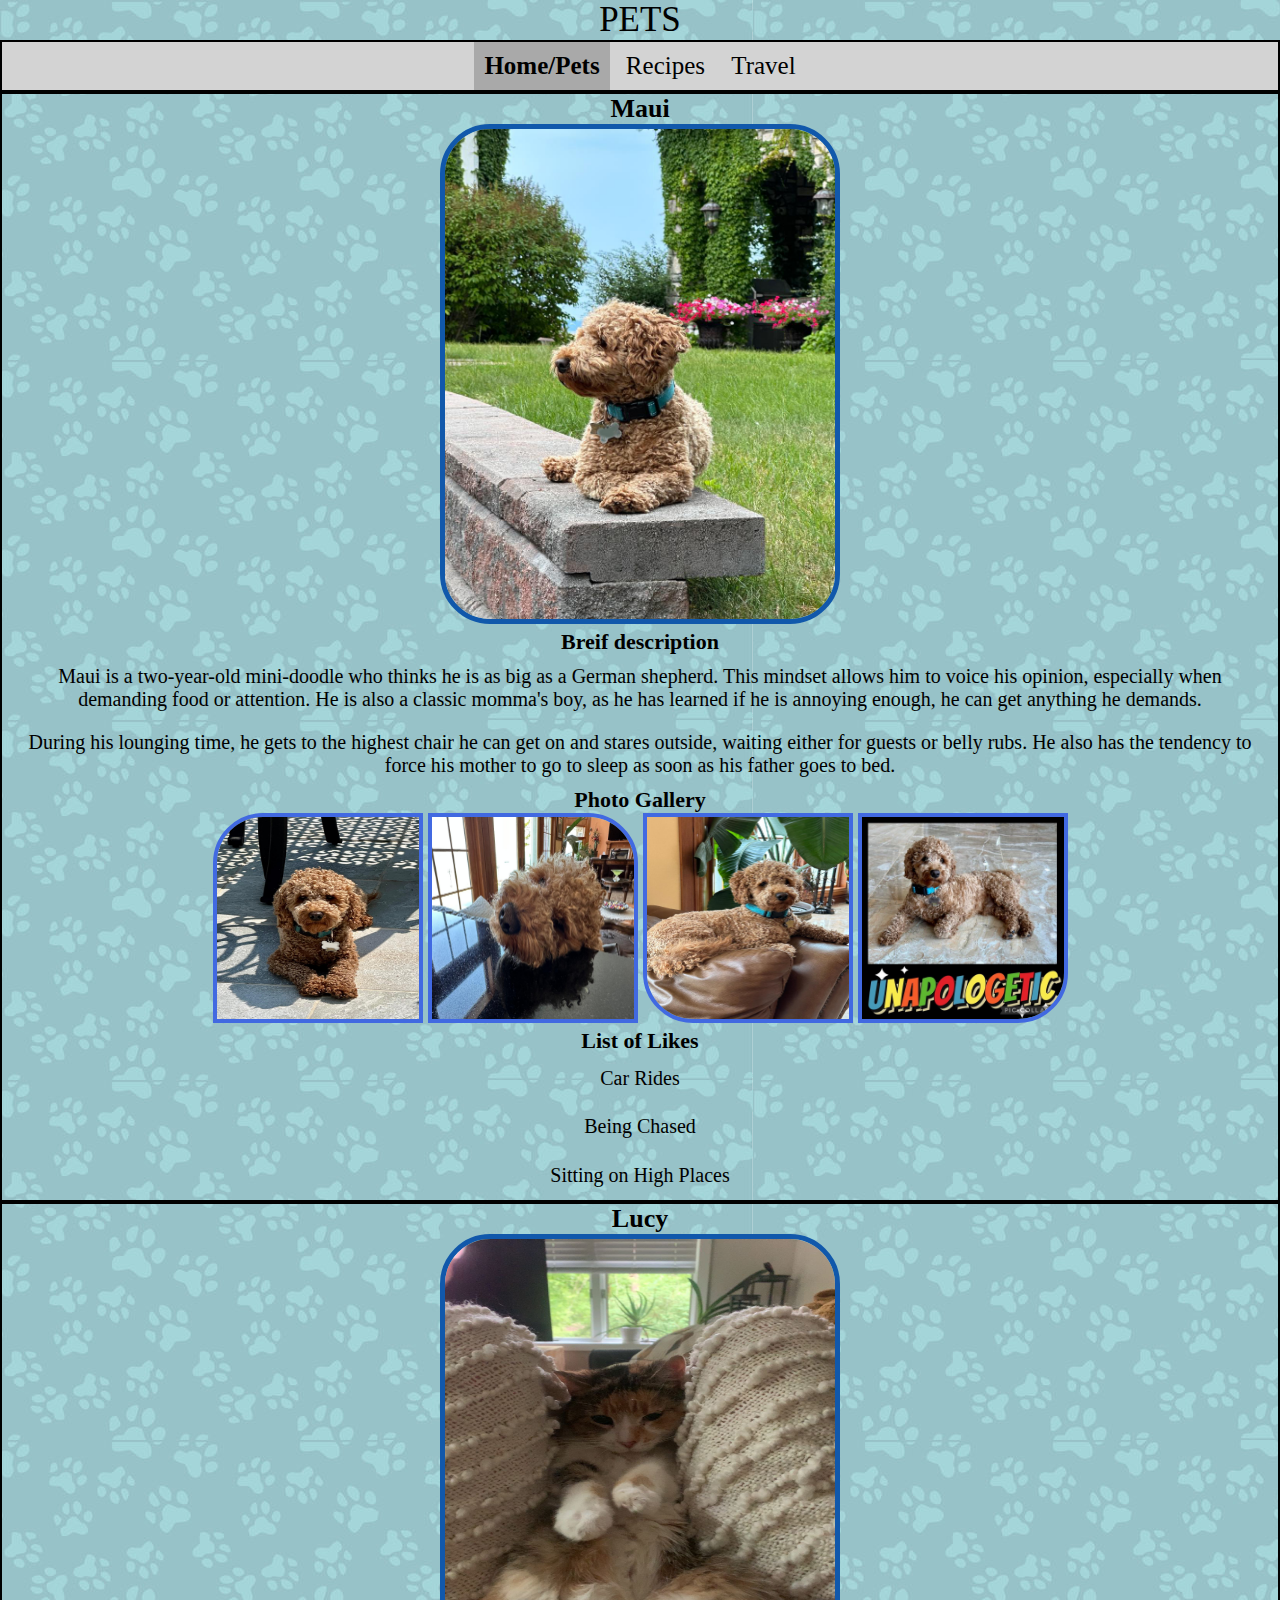
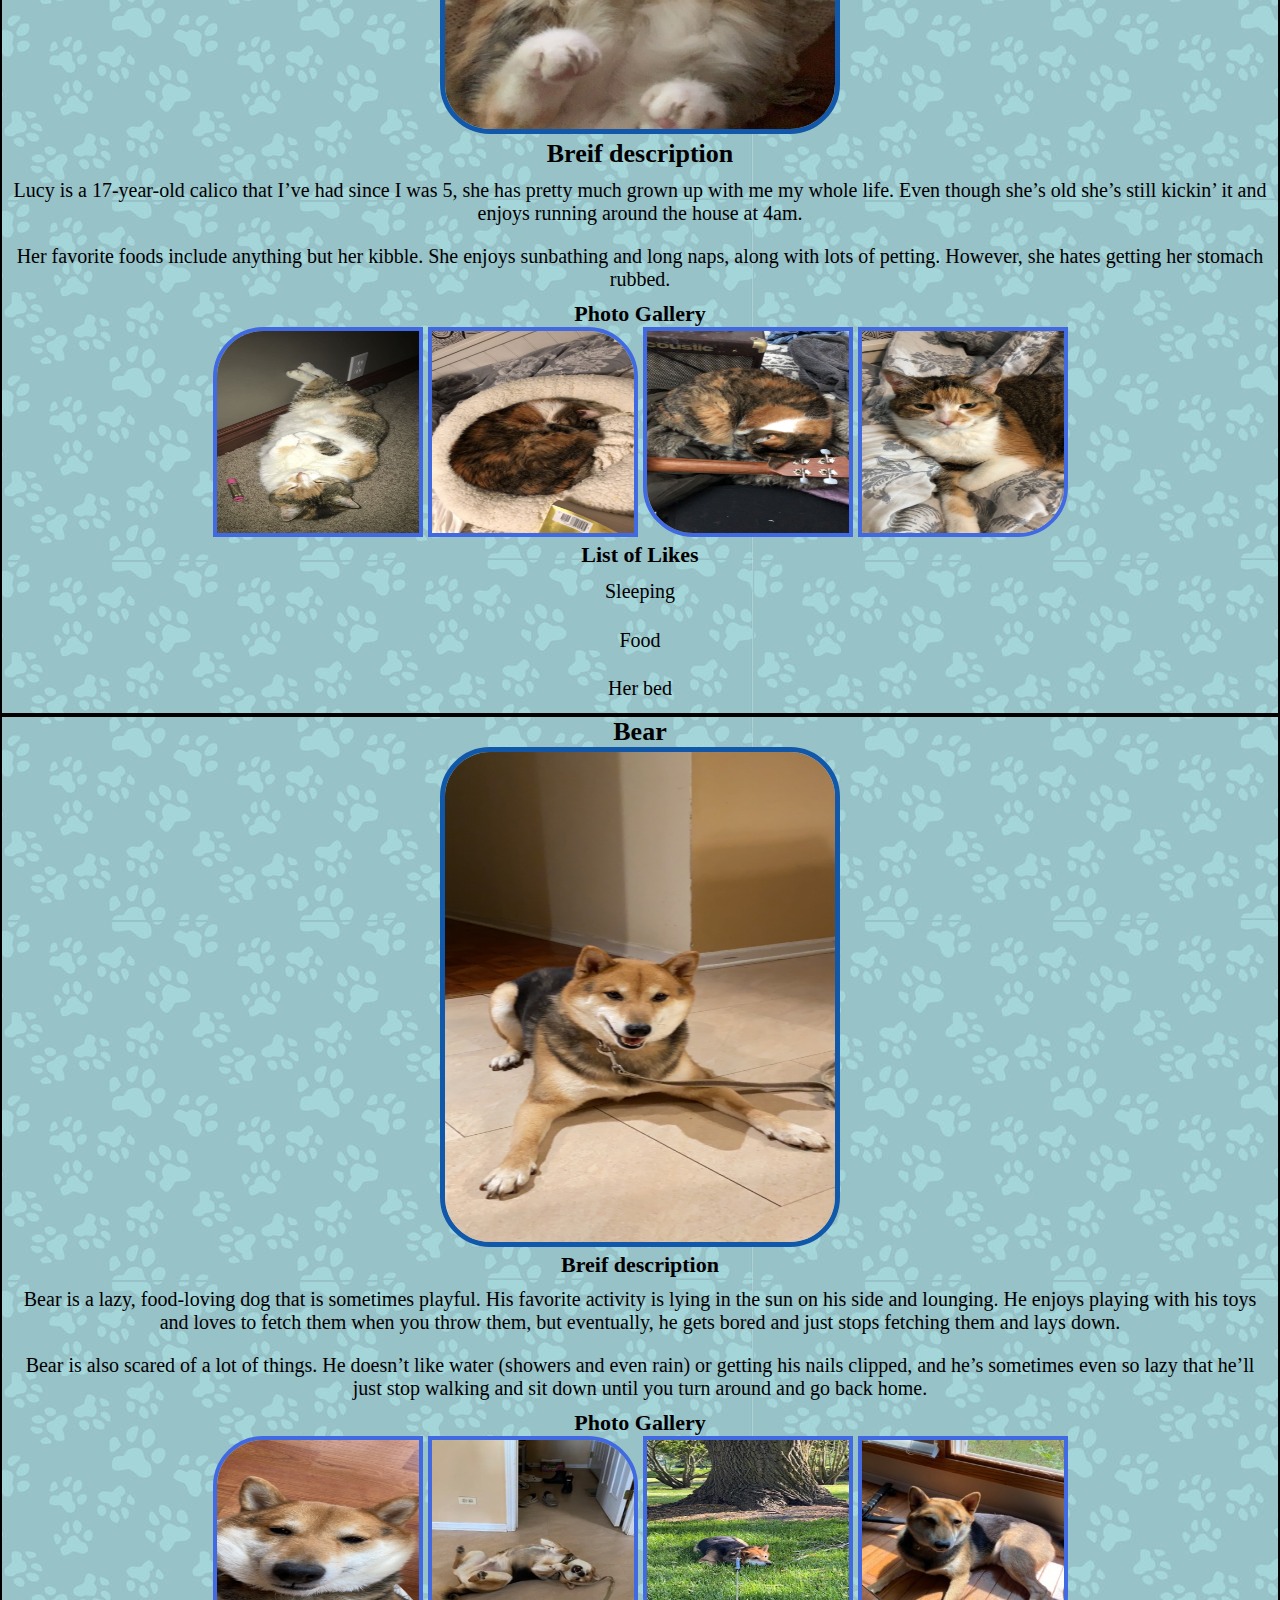
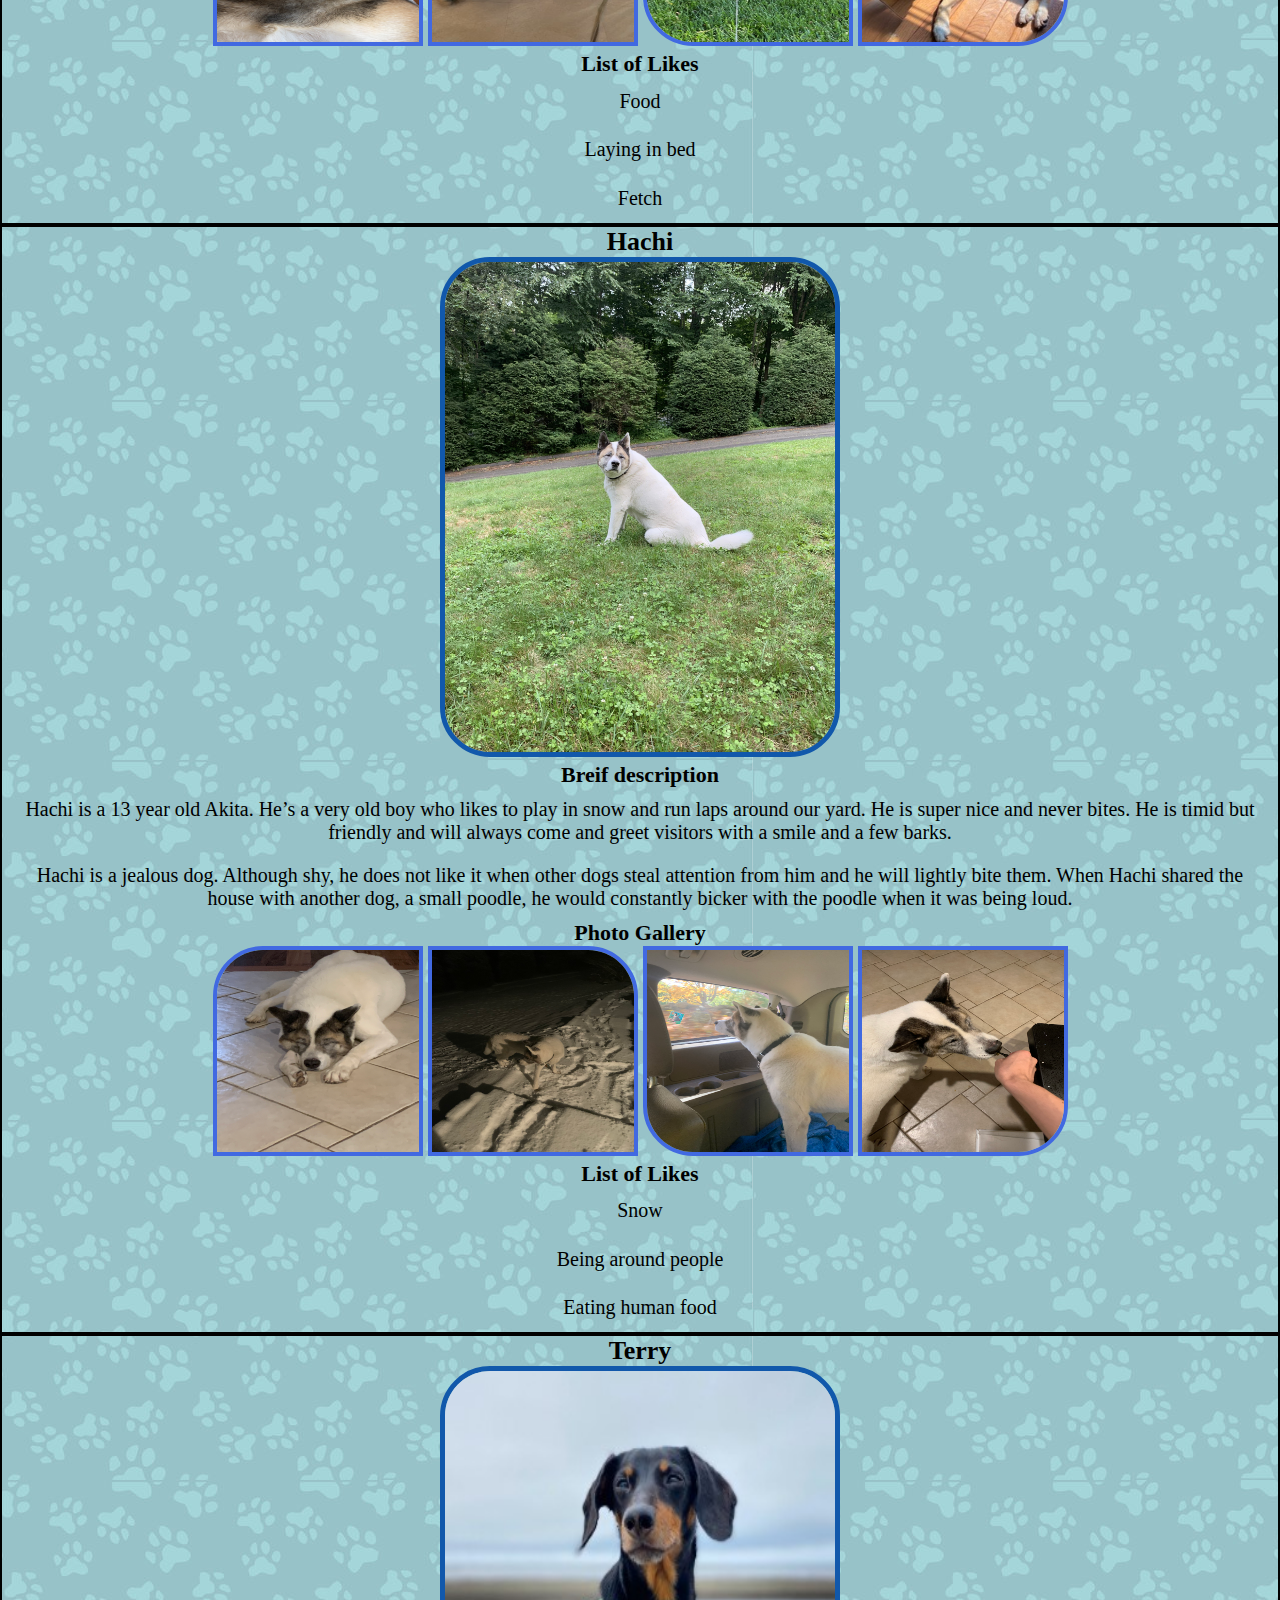
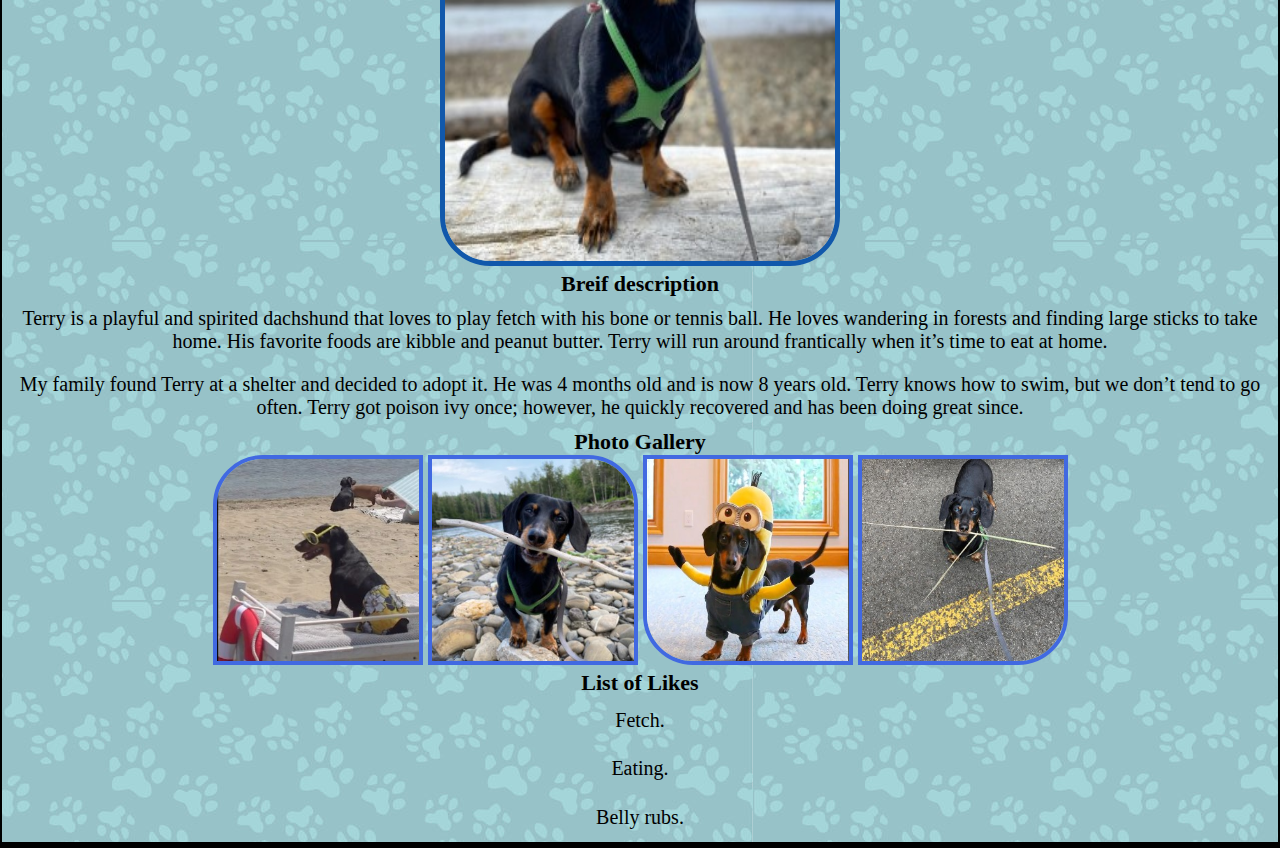
==== commit af8540bb: "Add files via upload" ====
--- a/index.html
+++ b/index.html
@@ -3,10 +3,9 @@
 <head>
     <meta charset="UTF-8">
     <meta name="viewport" content="width=device-width, initial-scale=1.0">
-    <title>Document</title>
+    <title>Home/Pets</title>
     <link rel="stylesheet" href="css/reset.css">
     <link rel="stylesheet" href="css/style.css">
-    <title>Pets</title>
     
 </head>
 <body id="pet">
@@ -31,10 +30,10 @@
             <p>Maui is a two-year-old mini-doodle who thinks he is as big as a German shepherd. This mindset allows him to voice his opinion, especially when demanding food or attention. He is also a classic momma's boy, as he has learned if he is annoying enough, he can get anything he demands. </p>
             <p>During his lounging time, he gets to the highest chair he can get on and stares outside, waiting either for guests or belly rubs. He also has the tendency to force his mother to go to sleep as soon as his father goes to bed.</p>
             <h3>Photo Gallery</h3>
-            <img src="images/maui2.jpeg" alt="Maui sitting under a table"width=200>
-            <img src="images/maui3.jpeg" alt="maui's head on a counter"width=200>
-            <img src="images/maui4.jpeg" alt="maui sitting on the highest chair he can get on"width=200>
-            <img src="images/maui5.jpeg" alt="maui not being apologetic"width=200>
+            <img class="tl" src="images/maui2.jpeg" alt="Maui sitting under a table"width=200>
+            <img class="tr" src="images/maui3.jpeg" alt="maui's head on a counter"width=200>
+            <img class="ll" src="images/maui4.jpeg" alt="maui sitting on the highest chair he can get on"width=200>
+            <img class="rl" src="images/maui5.jpeg" alt="maui not being apologetic"width=200>
             <h3>List of Likes</h3>
             <ul>
                 <li>Car Rides</li>
@@ -50,10 +49,10 @@
             <p>Lucy is a 17-year-old calico that I’ve had since I was 5, she has pretty much grown up with me my whole life. Even though she’s old she’s still kickin’ it and enjoys running around the house at 4am.</p>
             <p>Her favorite foods include anything but her kibble. She enjoys sunbathing and long naps, along with lots of petting. However, she hates getting her stomach rubbed.</p>
             <h3>Photo Gallery</h3>
-            <img src="images/Lucy_upsidedown.png" alt="Lucy laying on her back"width=200>
-            <img src="images/Lucy_sleeping.png" alt="Lucy curled up in her bed sleeping"width=200>
-            <img src="images/Lucy_sleepingpt2.png" alt="Lucy curled up sleeping"width=200>
-            <img src="images/Lucy_laying.png" alt="Lucy laying staring at the camera"width=200>
+            <img class="tl"src="images/Lucy_upsidedown.png" alt="Lucy laying on her back"width=200>
+            <img class="tr"src="images/Lucy_sleeping.png" alt="Lucy curled up in her bed sleeping"width=200>
+            <img class="ll"src="images/Lucy_sleepingpt2.png" alt="Lucy curled up sleeping"width=200>
+            <img class="rl" src="images/Lucy_laying.png" alt="Lucy laying staring at the camera"width=200>
             <h3>List of Likes</h3>
             <ul>
                 <li>Sleeping</li>
@@ -69,10 +68,10 @@
             <p>Bear is a lazy, food-loving dog that is sometimes playful. His favorite activity is lying in the sun on his side and lounging. He enjoys playing with his toys and loves to fetch them when you throw them, but eventually, he gets bored and just stops fetching them and lays down.</p>
             <p>Bear is also scared of a lot of things. He doesn’t like water (showers and even rain) or getting his nails clipped, and he’s sometimes even so lazy that he’ll just stop walking and sit down until you turn around and go back home.</p>
             <h3>Photo Gallery</h3>
-            <img src="images/bear_squish.jpg" alt="bear being squished"width=200>
-            <img src="images/bear_leash.jpeg" alt="Bear on his back fighting with his leash"width=200>
-            <img src="images/bear_lazy.JPG" alt="Bear taking a break under a tree during a walk"width=200>
-            <img src="images/bear_sunbathing.jpeg" alt="Bear sitting under a window in the sun"width=200>
+            <img class="tl"src="images/bear_squish.png" alt="bear being squished"width=200>
+            <img class="tr"src="images/bear_leash.jpeg" alt="Bear on his back fighting with his leash"width=200>
+            <img class="ll"src="images/bear_lazy.JPG" alt="Bear taking a break under a tree during a walk"width=200>
+            <img class="rl" src="images/bear_sunbathing.jpeg" alt="Bear sitting under a window in the sun"width=200>
             <h3>List of Likes</h3>
             <ul>
                 <li>Food</li>
@@ -87,10 +86,10 @@
             <p>Hachi is a 13 year old Akita. He’s a very old boy who likes to play in snow and run laps around our yard. He is super nice and never bites. He is timid but friendly and will always come and greet visitors with a smile and a few barks.</p>
             <p>Hachi is a jealous dog. Although shy, he does not like it when other dogs steal attention from him and he will lightly bite them. When Hachi shared the house with another dog, a small poodle, he would constantly bicker with the poodle when it was being loud.</p>
             <h3>Photo Gallery</h3>
-            <img src="images/hachi_sleeping.jpg" alt="Hachi sleeping on the kitchen floor"width=200>
-            <img src="images/hachi_snow.jpg" alt="Hachi playing in the snow"width=200>
-            <img src="images/hachi_carride.jpg" alt="Hachi going on a car trip looking out the window"width=200>
-            <img src="images/hachi_eating.jpg" alt="Hachi enjoying human food"width=200>
+            <img class="tl"src="images/hachi_sleeping.jpg" alt="Hachi sleeping on the kitchen floor"width=200>
+            <img class="tr"src="images/hachi_snow.jpg" alt="Hachi playing in the snow"width=200>
+            <img class="ll"src="images/hachi_carride.jpg" alt="Hachi going on a car trip looking out the window"width=200>
+            <img class="rl" src="images/hachi_eating.jpg" alt="Hachi enjoying human food"width=200>
             <h3>List of Likes</h3>
             <ul>
                 <li>Snow</li>
@@ -105,10 +104,10 @@
             <p>Terry is a playful and spirited dachshund that loves to play fetch with his bone or tennis ball. He loves wandering in forests and finding large sticks to take home. His favorite foods are kibble and peanut butter. Terry will run around frantically when it’s time to eat at home.</p>
             <p>My family found Terry at a shelter and decided to adopt it. He was 4 months old and is now 8 years old. Terry knows how to swim, but we don’t tend to go often. Terry got poison ivy once; however, he quickly recovered and has been doing great since.</p>
             <h3>Photo Gallery</h3>
-            <img src="images/terry_beach.jpg" alt="Black dachshund wearing sunglasses at a beach."width=200>
-            <img src="images/terry_stick.jpg" alt="Black dachshund holding stick at lake on rocks."width=200>
-            <img src="images/terry_minion.jpg" alt="Black dachshund wearing a Minion costume."width=200>
-            <img src="images/terry_reed.jpg" alt="Black dachshund holding a reed on street."width=200>
+            <img class="tl"src="images/terry_beach.jpg" alt="Black dachshund wearing sunglasses at a beach."width=200>
+            <img class="tr"src="images/terry_stick.jpg" alt="Black dachshund holding stick at lake on rocks."width=200>
+            <img class="ll"src="images/terry_minion.jpg" alt="Black dachshund wearing a Minion costume."width=200>
+            <img class="rl" src="images/terry_reed.jpg" alt="Black dachshund holding a reed on street."width=200>
             <h3>List of Likes</h3>
             <ul>
                 <li>Fetch.</li>
--- a/css/style.css
+++ b/css/style.css
@@ -16,11 +16,14 @@
     position: absolute;
     top: -40px;
     left:0;
+    -webkit-transition: top 1s ease-out;
+    transition: top 1s ease-out;
   }
 #skip:focus{
     top:20px;
     background-color:aliceblue;
 }
+li{padding:1%}
 nav li{
     display: inline-block;
 padding: 2%;
@@ -66,16 +69,168 @@
     background-color: cornsilk;
 }
 
-#pet img{
+#pet img, #food img{
  width:210px;
  height: 210px;
-}
-
-#pet .prof{
+ border:solid 4px royalblue;
+}
+
+#pet .prof, #food .prof{
     width: 400px;
     height: 500px;
+    border-radius: 50px;
+    border: solid 5px rgb(17, 88, 171);
+}
+
+#food .prof{
+    border: rgb(219, 114, 114) solid 5px
+}
+
+#food img{
+    border:solid 4px rgb(170, 72, 72);  
 }
 
 #pet div{
     border: solid 2px black
-}+}
+#pet .tl{
+    border-top-left-radius: 50px;
+}
+#pet .rl{
+    border-bottom-right-radius: 50px;
+}
+#pet .tr{
+    border-top-right-radius: 50px;
+}
+#pet .ll{
+    border-bottom-left-radius: 50px;
+}
+#pet p{ padding: 10px}
+
+#food .out{text-decoration: underline;}
+
+#food h2{background-color: blanchedalmond;
+    max-width: fit-content;
+    margin: 0 auto;
+    padding: 1%;
+}
+
+#food h3{background-color: aliceblue;
+margin:0 auto;
+max-width: fit-content;}
+
+#food p, .container li{
+    background-color: rgb(239, 210, 172);
+    width: 70%;
+    max-width: fit-content;
+    margin:0 auto;
+    font-size: 16px;
+}
+
+.container{
+    display:grid;
+    grid-template-columns:1fr 1fr;
+}
+
+ol{
+    background-color: bisque;
+    width: 50%;
+    max-width: fit-content;
+    margin:0 auto;
+}
+
+#travel h2,#travel h3, #travel h4{background-color: aquamarine;
+    max-width: fit-content;
+    padding:2%;
+    margin:0 auto;
+border-top-right-radius: 15px;
+border-top-left-radius: 15px;}
+
+#travel p{
+    background-color: rgba(255, 255, 255,0.8);
+    padding: 3%;
+    max-width: fit-content;
+    margin: 0 auto;
+    width: 80%;
+    border: 2px solid black
+}
+#travel h3{background-color:gold;
+border-bottom-right-radius: 15px;
+border-bottom-left-radius: 15px;
+border-top-right-radius: 0px;
+border-top-left-radius: 0px;}
+#travel h4{background-color:lightskyblue;}
+
+#travel .grid{
+    display:grid;
+    grid-template-columns: 1fr 1fr;
+    gap: 20px;
+    overflow: hidden;
+}
+
+.p1,.i1{grid-row: 1;}
+.p2,.i2{grid-row:2;}
+.p3,.i3{grid-row:3}
+.p4,.i4{grid-row:4;}
+.p5,.i5{grid-row:5;}
+
+.p1,.p2,.p3,.p4,.p5{
+    align-self: center;
+    text-align: center;
+    margin:0 auto;
+    max-height: 70%;
+    overflow: scroll;
+}
+
+.p1,.i2,.p3,.i4,.p5{
+    grid-column: 1;
+}
+.i1,.p2,.i3,.p4,.i5{
+    grid-column: 2;
+}
+.i1,.i2,.i3,.i4,.i5{align-self: center;
+    width: 90%;
+    grid-column: 1/span 2;
+    margin:0 auto;
+    border: 5px solid black;
+}
+
+#travel .prof{
+    border: 7px solid black;
+}
+
+#plane {
+    width: 100px;
+    height: 100px;
+    background-color: red;
+    position: relative;
+    animation-name: example;
+    animation-duration: 30s;
+    animation-iteration-count: infinite;
+    border-radius: 50%;
+    border:3px solid black;
+  }
+  
+  @keyframes example {
+    0%   {background-color:rgb(241, 241, 241); left:0px; top:0px;}
+    25%  {background-color:rgb(241, 241, 241); left:80%; top:0px;}
+    50%  {background-color:rgb(241, 241, 241); left:80%; top:10000px;}
+    75%  {background-color:rgb(241, 241, 241); left:0px; top:10000px;}
+    100% {background-color:rgb(241, 241, 241); left:0px; top:0px;}
+  }
+
+  @media screen and (prefers-reduced-motion: reduce){
+    html{
+        scroll-behavior: auto;
+    }
+    #skip{
+      -webkit-transition: none; 
+      transition: none;
+     }
+  .prof{
+    animation-play-state: paused;
+  }
+  #plane{
+    display:none;
+  }
+  }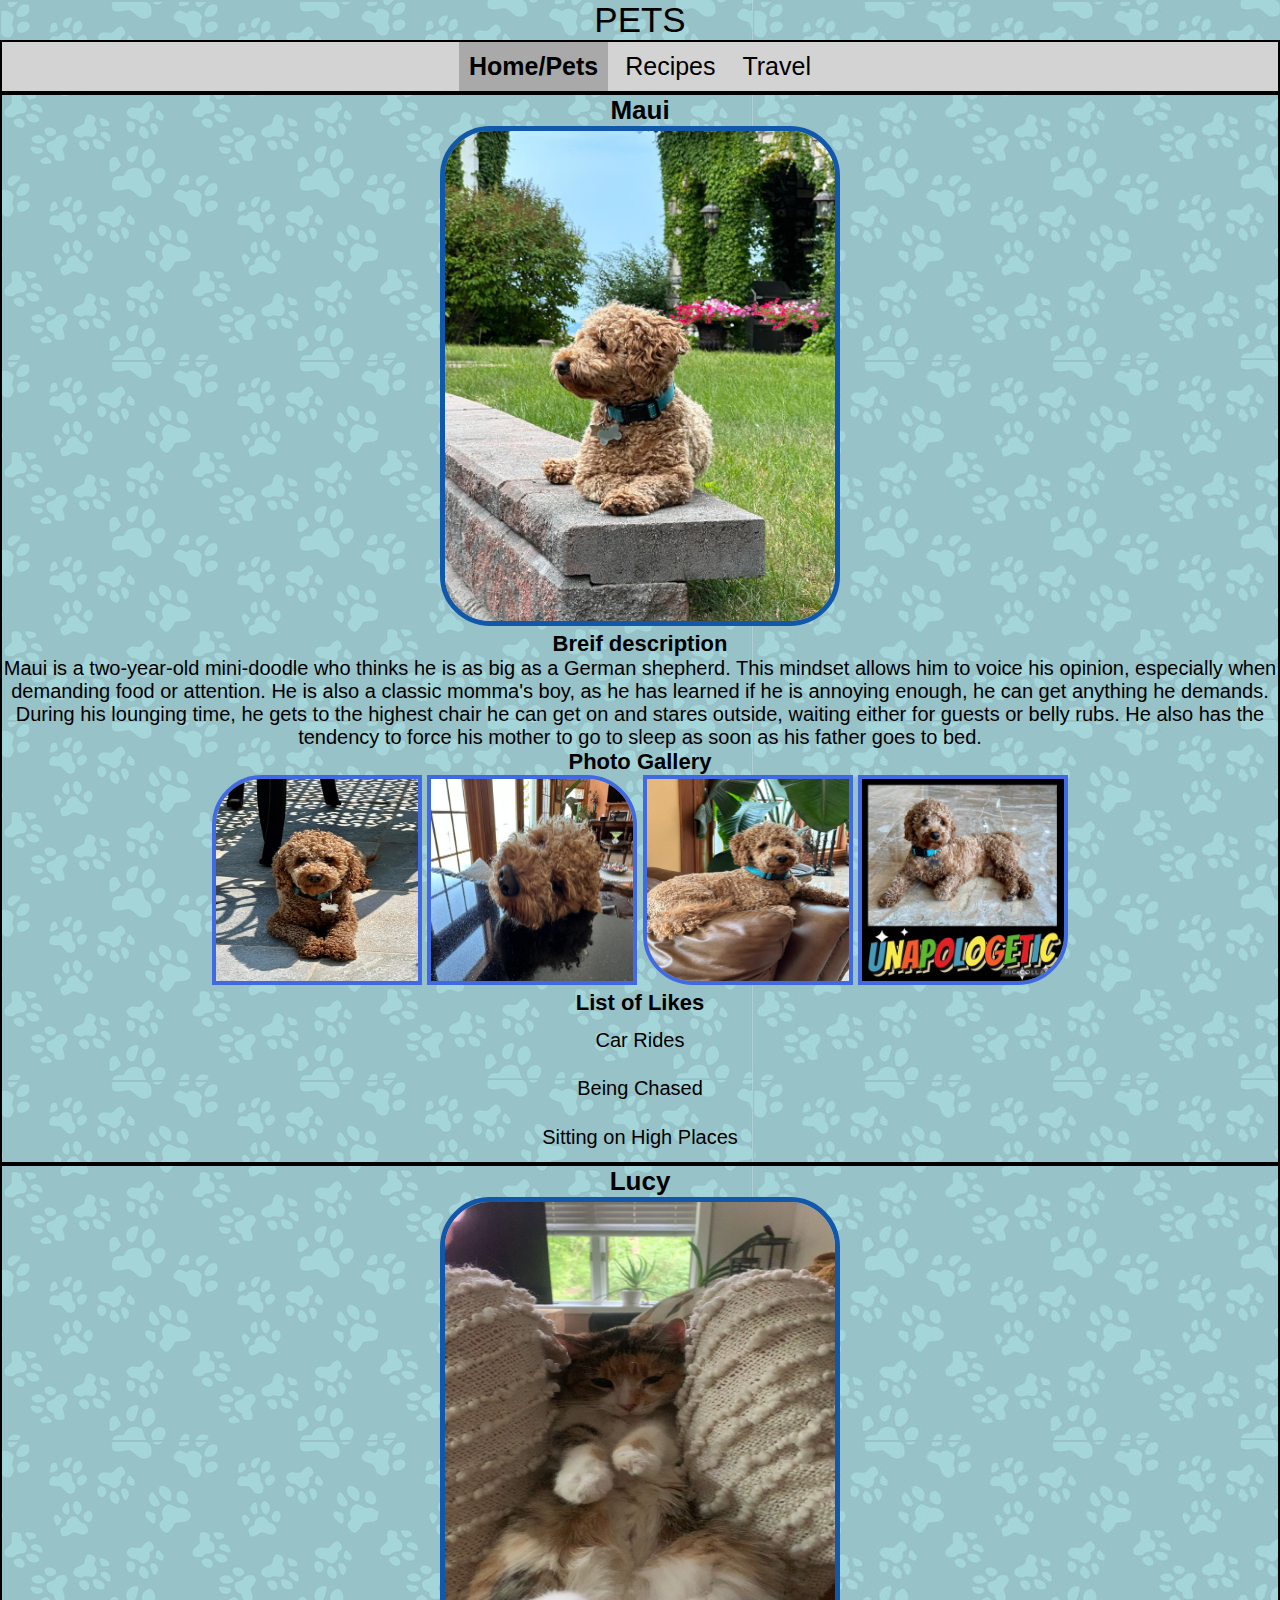
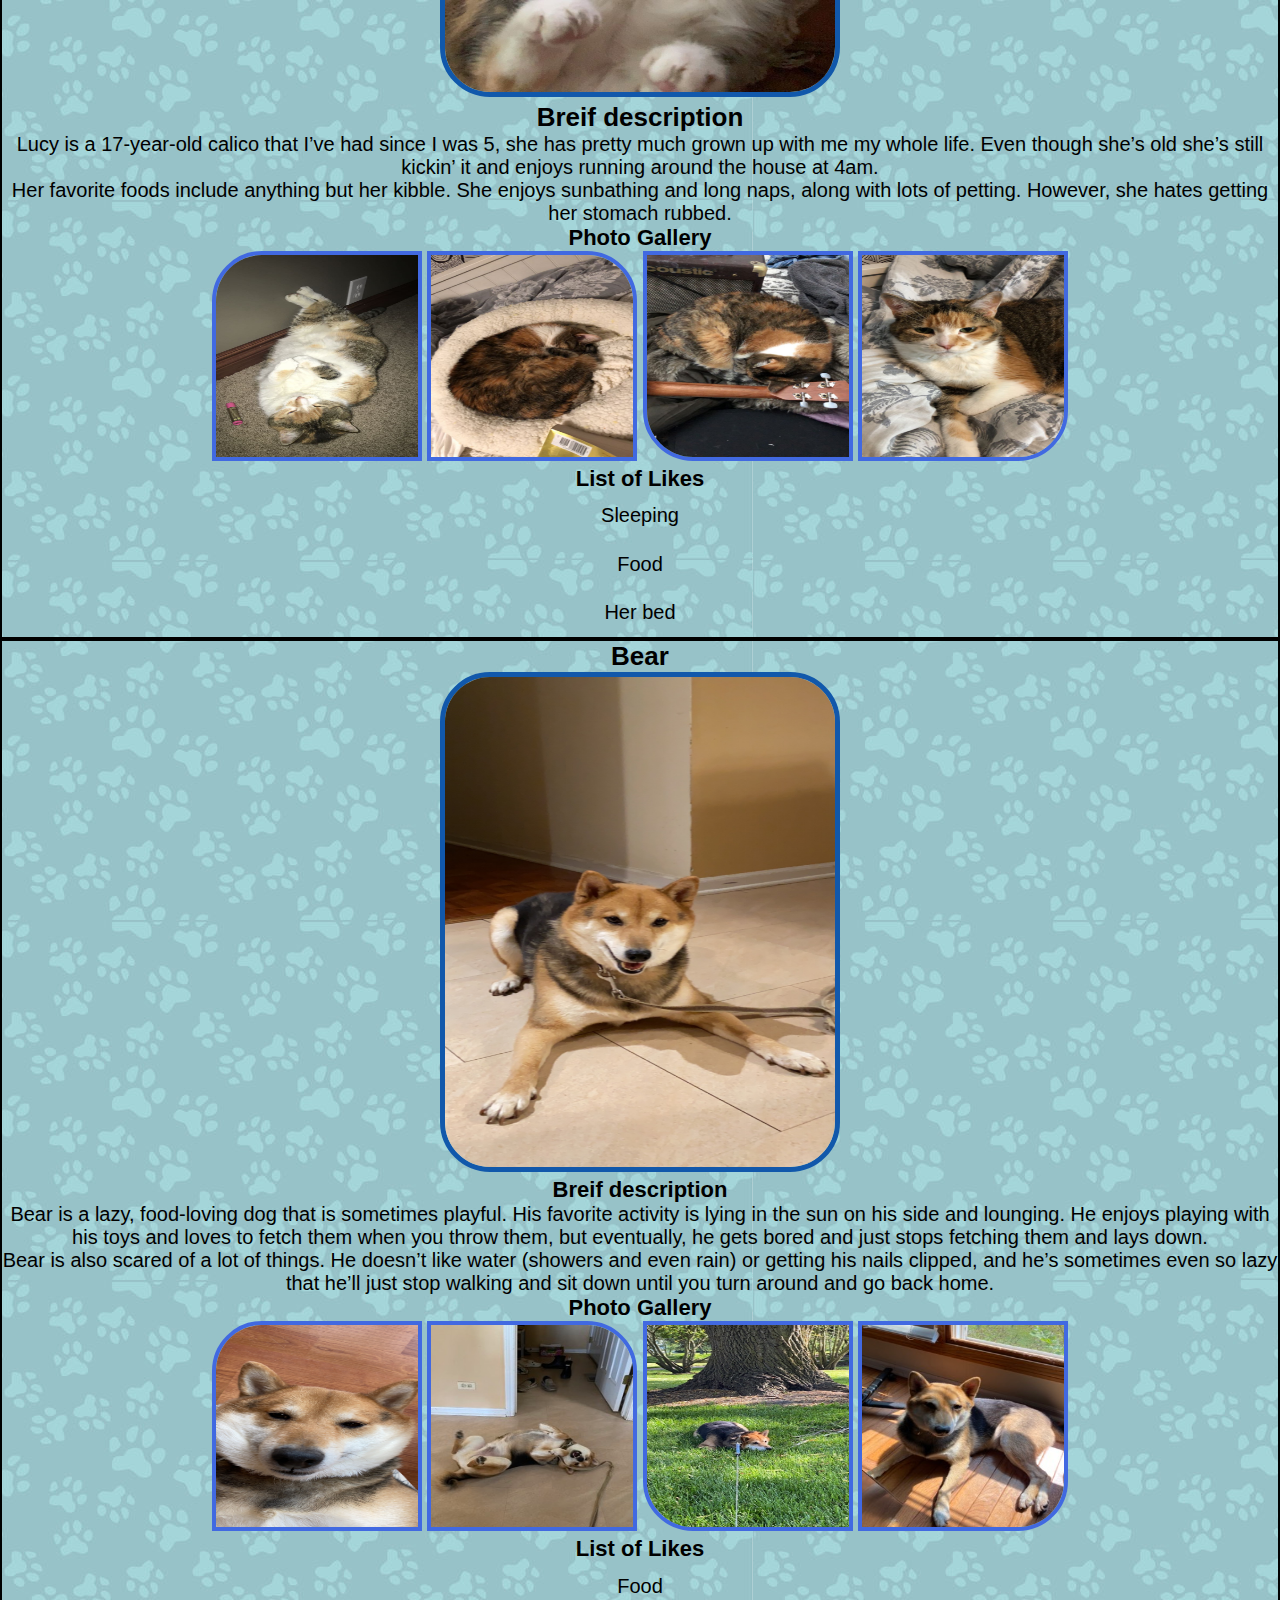
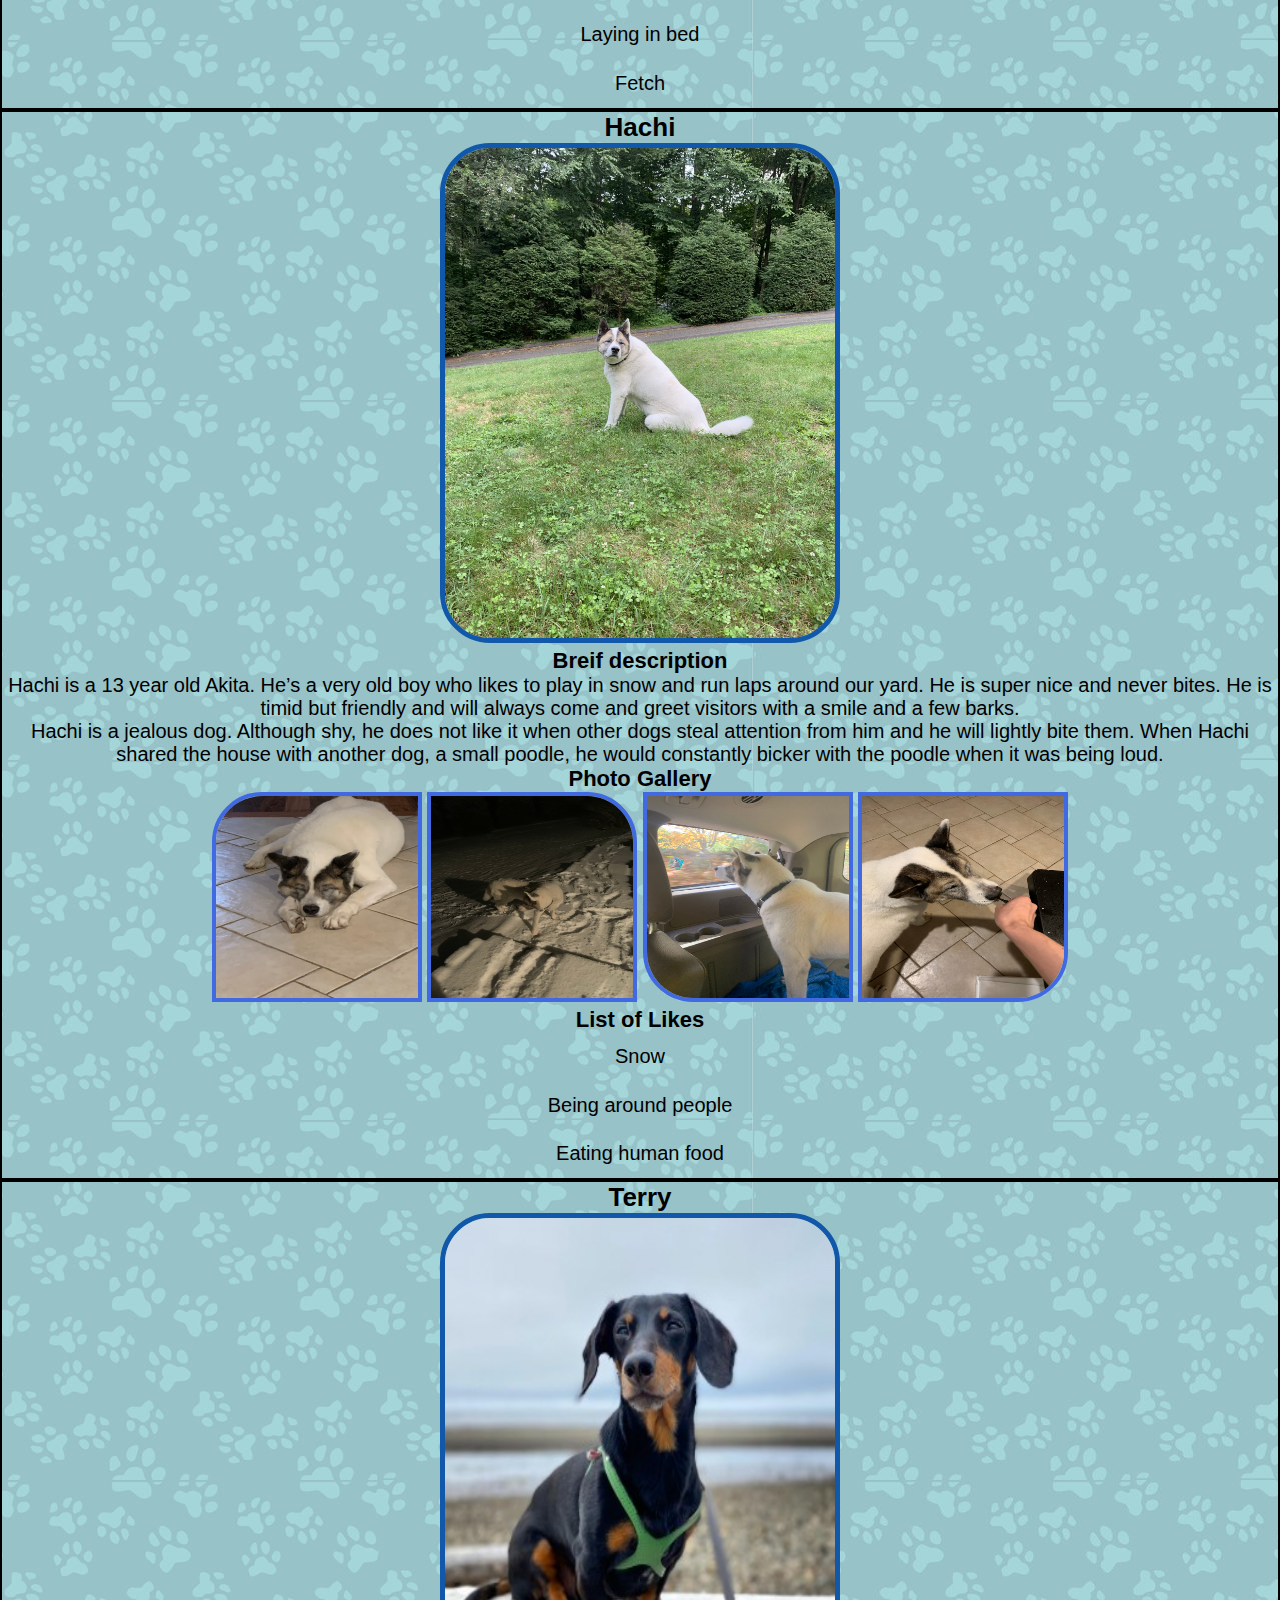
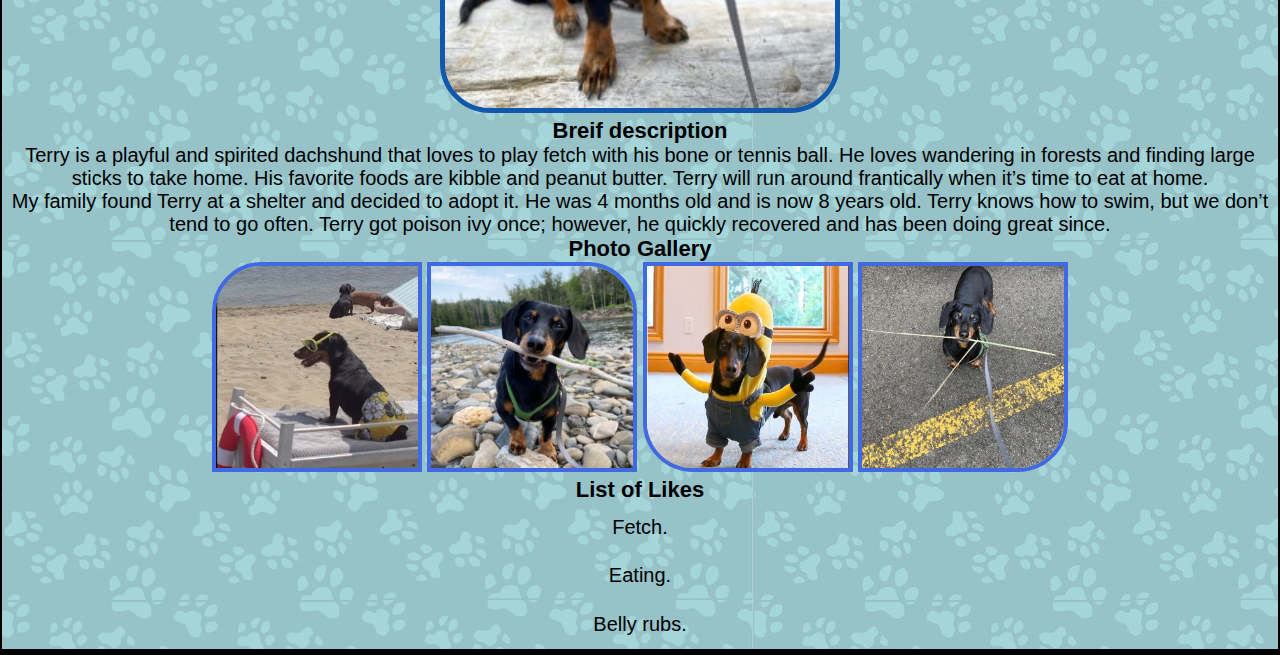
==== commit 15c5104a: "Add files via upload" ====
--- a/index.html
+++ b/index.html
@@ -9,8 +9,8 @@
     
 </head>
 <body id="pet">
-    <h1>Pets</h1>
     <header>
+        <h1>Pets</h1>
         <a href="#main" id="skip">Skip to Main content</a>
         <nav>
             <ul>
--- a/css/style.css
+++ b/css/style.css
@@ -105,7 +105,6 @@
 #pet .ll{
     border-bottom-left-radius: 50px;
 }
-#pet p{ padding: 10px}
 
 #food .out{text-decoration: underline;}
 
@@ -198,25 +197,28 @@
 #travel .prof{
     border: 7px solid black;
 }
+.still{
+    display:none;
+}
 
 #plane {
     width: 100px;
     height: 100px;
     background-color: red;
     position: relative;
-    animation-name: example;
+    animation-name: fly;
     animation-duration: 30s;
     animation-iteration-count: infinite;
     border-radius: 50%;
     border:3px solid black;
   }
-  
-  @keyframes example {
-    0%   {background-color:rgb(241, 241, 241); left:0px; top:0px;}
-    25%  {background-color:rgb(241, 241, 241); left:80%; top:0px;}
-    50%  {background-color:rgb(241, 241, 241); left:80%; top:10000px;}
-    75%  {background-color:rgb(241, 241, 241); left:0px; top:10000px;}
-    100% {background-color:rgb(241, 241, 241); left:0px; top:0px;}
+
+  @keyframes fly {
+    0%   {transform: rotate(90deg);background-color:rgb(241, 241, 241); left:0px; top:0px;}
+    25%  {transform: rotate(180deg);background-color:rgb(241, 241, 241); left:80%; top:0px;}
+    50%  {transform: rotate(270deg);background-color:rgb(241, 241, 241); left:80%; top:12000px;}
+    75%  {transform: rotate(360deg);background-color:rgb(241, 241, 241); left:0px; top:12000px;}
+    100% {transform: rotate(90deg);background-color:rgb(241, 241, 241); left:0px; top:0px;}
   }
 
   @media screen and (prefers-reduced-motion: reduce){
@@ -227,10 +229,15 @@
       -webkit-transition: none; 
       transition: none;
      }
-  .prof{
-    animation-play-state: paused;
-  }
+.still{
+    display: inherit;
+    margin: 0 auto;
+}
+.gif{display: none;}
   #plane{
     display:none;
   }
-  }+  }
+  #pet{font-family: 'Franklin Gothic Medium', 'Arial Narrow', Arial, sans-serif;}
+  #food{font-family: Verdana, Geneva, Tahoma, sans-serif;}
+  #travel{font-family:'Segoe UI', Tahoma, Geneva, Verdana, sans-serif;}